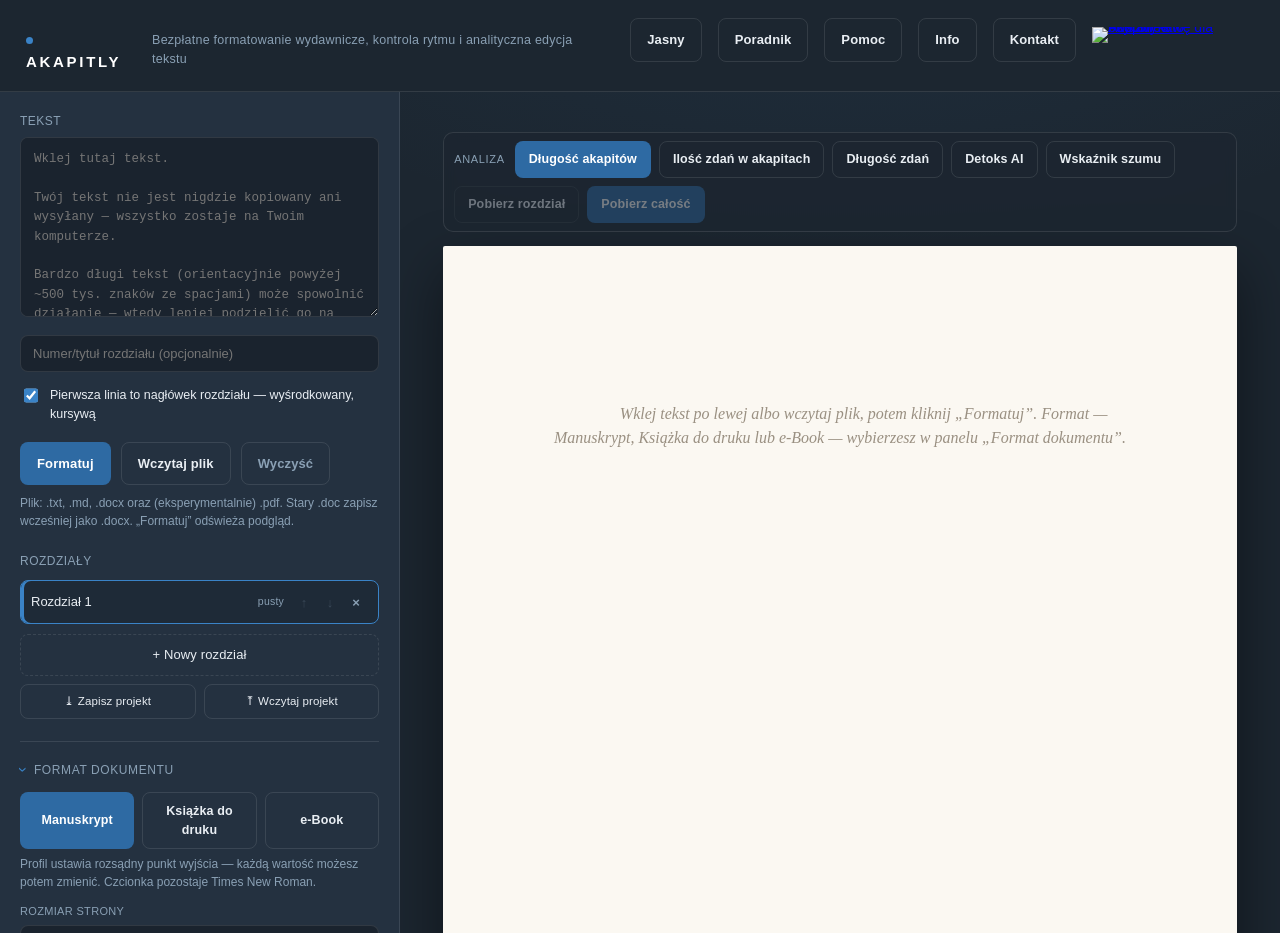
==== index.html @ 93651ae6 "Add files via upload" ====
<!DOCTYPE html>
<html lang="pl">
<head>
<meta charset="UTF-8">
<meta name="viewport" content="width=device-width, initial-scale=1.0">
<title>Akapitly — edytor manuskryptu dla pisarzy</title>
<meta name="description" content="Darmowy edytor manuskryptu dla pisarzy: polska typografia, analiza rytmu i stylu prozy, eksport do Worda i EPUB. Działa w przeglądarce — tekst zostaje na Twoim komputerze.">
<meta name="theme-color" content="#1c2630">
<link rel="icon" href="[data-uri]">
<meta property="og:type" content="website">
<meta property="og:site_name" content="Akapitly">
<meta property="og:title" content="Akapitly — edytor manuskryptu dla pisarzy">
<meta property="og:description" content="Darmowy edytor manuskryptu dla pisarzy: polska typografia, analiza rytmu i stylu, eksport do Worda i EPUB. Tekst nie opuszcza Twojego komputera.">
<meta property="og:url" content="https://akapitly.pl/">
<meta property="og:locale" content="pl_PL">
<meta name="twitter:card" content="summary">
<style>
  :root{
    --desk:#1c2630; --desk-2:#243140; --paper:#FBF8F2; --ink:#15110c;
    --chrome:#e9eef3; --muted:#8aa0b4; --prussian:#2e6aa3; --prussian-2:#3a83c7;
    --hair:rgba(255,255,255,.10); --ok:#3f9d7a; --warn:#e0a64a; --danger:#c95640;
    --violet:#9b6fb0; --violet-2:#c0a3d0;
    --surface:#1a232e; --surface-2:#1e2a37; --txt:#cbd8e4; --txt-strong:#ffffff;
    --hair-2:rgba(255,255,255,.05); --glass:rgba(28,38,48,.86);
  }
  html.light{
    --desk:#e8ecf1; --desk-2:#f6f8fb; --chrome:#1d2731; --muted:#5a6976;
    --hair:rgba(0,0,0,.12); --hair-2:rgba(0,0,0,.07);
    --surface:#ffffff; --surface-2:#eef3f8; --txt:#2b3742; --txt-strong:#0f1620;
    --glass:rgba(246,248,251,.88); --prussian-2:#2c6bad;
  }
  *{box-sizing:border-box}
  html,body{margin:0;height:100%}
  body{
    background:var(--desk);color:var(--chrome);
    font-family:"Inter","Helvetica Neue",Arial,system-ui,sans-serif;
    font-size:14px;line-height:1.5;-webkit-font-smoothing:antialiased;
  }
  header.bar{display:flex;align-items:baseline;gap:16px;padding:18px 26px;border-bottom:1px solid var(--hair)}
  .bar h1{font-size:15px;font-weight:600;letter-spacing:.18em;text-transform:uppercase;margin:0;color:var(--txt-strong)}
  .bar .tag{color:var(--muted);font-size:12.5px;letter-spacing:.02em}
  .bar .dot{width:7px;height:7px;border-radius:50%;background:var(--prussian-2);display:inline-block;margin-right:11px;vertical-align:middle}
  .bar .spacer{flex:1}
  .bar .saved{font-size:11.5px;color:var(--muted);letter-spacing:.03em}
  .bar .saved b{color:var(--ok);font-weight:600}
  .bar .coffee-link{align-self:center;display:inline-flex;line-height:0}
  .bar .coffee-link img{display:block;border:0}

  main{display:grid;grid-template-columns:400px 1fr;height:calc(100% - 59px)}
  @media (max-width:980px){main{grid-template-columns:1fr;height:auto}}

  .rail{background:var(--desk-2);border-right:1px solid var(--hair);padding:20px;overflow:auto}
  .rail .field{display:block;font-size:12px;letter-spacing:.04em;text-transform:uppercase;color:var(--muted);margin:0 0 7px}

  /* chapter list */
  .chapters{margin:22px 0 20px}
  .chapters .head{display:flex;align-items:center;justify-content:space-between;margin-bottom:10px}
  .chapters .head .field{margin:0}
  .clist{list-style:none;margin:0;padding:0;display:flex;flex-direction:column;gap:6px}
  .citem{display:flex;align-items:center;gap:8px;background:var(--surface);border:1px solid var(--hair);border-radius:8px;padding:9px 10px;cursor:pointer;transition:border-color .12s,background .12s}
  .citem:hover{border-color:var(--prussian-2)}
  .citem.active{border-color:var(--prussian-2);background:var(--surface-2);box-shadow:inset 3px 0 0 var(--prussian-2)}
  .citem .ctitle{flex:1;font-size:13px;color:var(--chrome);overflow:hidden;text-overflow:ellipsis;white-space:nowrap}
  .citem .cmeta{font-size:10.5px;color:var(--muted);letter-spacing:.02em;flex-shrink:0}
  .citem .cmove{display:flex;gap:2px;flex-shrink:0}
  .citem .iconbtn{background:transparent;border:1px solid transparent;color:var(--muted);border-radius:5px;width:24px;height:24px;padding:0;font-size:13px;line-height:1;cursor:pointer;display:flex;align-items:center;justify-content:center}
  .citem .iconbtn:hover{color:var(--txt-strong);border-color:var(--hair)}
  .citem .iconbtn.del:hover{color:var(--danger);border-color:rgba(201,86,64,.5)}
  .citem .iconbtn:disabled{opacity:.25;cursor:not-allowed}
  button.addch{width:100%;margin-top:10px;background:transparent;color:var(--chrome);border:1px dashed var(--hair);border-radius:8px;padding:10px;cursor:pointer;font:inherit;font-size:13px;transition:border-color .12s,color .12s}
  button.addch:hover{border-color:var(--prussian-2);color:var(--txt-strong)}

  textarea#src{width:100%;min-height:180px;resize:vertical;background:var(--surface);color:var(--chrome);border:1px solid var(--hair);border-radius:8px;padding:12px 13px;font-family:"SFMono-Regular",ui-monospace,Menlo,Consolas,monospace;font-size:12.5px;line-height:1.55}
  textarea#src:focus,input:focus,select:focus{outline:2px solid var(--prussian-2);outline-offset:1px;border-color:transparent}
  .row{display:flex;gap:10px;margin-top:12px}
  input[type=text],input[type=number],select{width:100%;background:var(--surface);color:var(--chrome);border:1px solid var(--hair);border-radius:8px;padding:10px 12px;font-size:13px;font-family:inherit}
  .check{display:flex;align-items:flex-start;gap:9px;margin-top:14px;cursor:pointer;user-select:none}
  .check input{margin-top:2px;width:15px;height:15px;accent-color:var(--prussian-2)}
  .check span{font-size:12.5px;color:var(--chrome)}
  .btns{display:flex;gap:10px;margin-top:18px;flex-wrap:wrap}
  button{font:inherit;font-weight:600;font-size:13px;letter-spacing:.01em;border:1px solid transparent;border-radius:8px;padding:11px 16px;cursor:pointer;transition:background .15s,border-color .15s,transform .04s}
  button:active{transform:translateY(1px)}
  button.primary{background:var(--prussian);color:#fff}
  button.primary:hover{background:var(--prussian-2)}
  button.ghost{background:transparent;color:var(--chrome);border-color:var(--hair)}
  button.ghost:hover{border-color:var(--prussian-2);color:var(--txt-strong)}
  button.danger{background:transparent;color:var(--muted);border-color:var(--hair)}
  button.danger:hover{border-color:rgba(201,86,64,.6);color:var(--danger)}
  button:disabled{opacity:.4;cursor:not-allowed}
  button:focus-visible{outline:2px solid var(--prussian-2);outline-offset:2px}
  .hint{font-size:12px;color:var(--muted);margin-top:9px;line-height:1.5}

  /* basic stats */
  .basic{margin-top:16px;background:var(--surface);border:1px solid var(--hair);border-radius:8px;padding:12px 14px}
  .basic .brow{display:flex;justify-content:space-between;font-size:12.5px;padding:3px 0;color:var(--txt)}
  .basic .brow b{color:var(--txt-strong);font-weight:600}
  .basic .btot{margin-top:7px;padding-top:7px;border-top:1px solid var(--hair-2);font-size:11.5px;color:var(--muted)}
  .basic .btot b{color:var(--prussian-2)}

  /* collapsible panels */
  details.panel{margin-top:22px;border-top:1px solid var(--hair);padding-top:16px}
  details.panel summary{cursor:pointer;font-size:12px;letter-spacing:.05em;text-transform:uppercase;color:var(--muted);list-style:none;display:flex;align-items:center;gap:8px}
  details.panel summary::-webkit-details-marker{display:none}
  details.panel summary::before{content:"›";color:var(--prussian-2);font-size:16px;transition:transform .15s;display:inline-block}
  details.panel[open] summary::before{transform:rotate(90deg)}
  .panel h4{margin:16px 0 6px;font-size:11px;letter-spacing:.08em;text-transform:uppercase;color:var(--prussian-2)}
  .panel ul{margin:0;padding:0;list-style:none}
  .panel li{position:relative;padding:3px 0 3px 20px;font-size:12.5px;color:var(--txt);line-height:1.45}
  .panel li::before{content:"";position:absolute;left:2px;top:8px;width:6px;height:6px;border-radius:50%;background:var(--ok)}

  /* format settings */
  .seg{display:flex;gap:8px;margin:10px 0 4px}
  .seg button{flex:1;padding:9px 8px;font-size:12.5px}
  .seg button.on{background:var(--prussian);color:#fff;border-color:transparent}
  .fgrid{display:grid;grid-template-columns:1fr 1fr;gap:10px 12px;margin-top:12px}
  .fgrid label{display:block;font-size:11px;color:var(--muted);margin-bottom:5px;text-transform:uppercase;letter-spacing:.03em}
  .fgrid .full{grid-column:1 / -1}

  /* stage / page */
  .stage{overflow:auto;padding:40px 24px 80px;display:flex;justify-content:center;align-items:flex-start;background:radial-gradient(1200px 600px at 50% -200px, rgba(58,131,199,.10), transparent 60%),var(--desk)}
  .pagewrap{width:var(--pg-w,210mm);max-width:100%}
  .toolbar{position:sticky;top:0;z-index:5;width:100%;display:flex;gap:8px;align-items:center;margin-bottom:14px;background:var(--glass);backdrop-filter:blur(6px);border:1px solid var(--hair);border-radius:10px;padding:8px 10px;flex-wrap:wrap}
  .toolbar .lbl{font-size:11px;letter-spacing:.06em;text-transform:uppercase;color:var(--muted);margin-right:2px}
  .toolbar button{padding:8px 13px;font-size:12.5px}
  .toolbar .spacer{flex:1}
  .filename{font-size:12px;color:var(--muted);max-width:28%;overflow:hidden;text-overflow:ellipsis;white-space:nowrap}

  .page{
    width:var(--pg-w,210mm);min-height:var(--pg-h,297mm);background:var(--paper);color:var(--ink);
    padding:var(--pg-mt,25.4mm) var(--pg-mr,25.4mm) var(--pg-mb,25.4mm) var(--pg-ml,25.4mm);
    box-shadow:0 1px 0 rgba(255,255,255,.04), 0 24px 60px rgba(0,0,0,.45);border-radius:2px;
    font-family:"Times New Roman","Tinos",Times,serif;
    font-size:var(--pg-fs,12pt);line-height:var(--pg-lh,1.5);text-align:justify;position:relative;-webkit-font-smoothing:auto;
  }
  .page:focus{outline:none}
  .page .empty{color:#9a9082;font-style:italic;text-align:center;margin-top:60px}
  .page p{margin:0;text-indent:var(--pg-indent,12.5mm);text-align:justify;hyphens:none}
  .page p.body.first{text-indent:0}
  .page p.scene{text-indent:0;text-align:center;margin:10pt 0}
  .page p.chtitle{text-indent:0;text-align:center;margin:0 0 6pt;font-variant:small-caps;letter-spacing:.04em}
  .page p.header{text-indent:0;text-align:center;font-style:italic;margin:0 0 18pt}

  .toolbar button.active{background:var(--prussian);color:#fff;border-color:transparent}
  .page.analyze p.body{position:relative}
  .page.analyze p.body[data-wc]::after{content:attr(data-wc);position:absolute;right:calc(6mm - var(--pg-mr,25.4mm));top:.1em;font-family:"Inter",sans-serif;font-size:8.5pt;font-style:normal;color:#9a8a6c;letter-spacing:.02em;white-space:nowrap}
  @media (max-width:1100px){.page.analyze p.body[data-wc]::after{right:0;top:-1.4em;background:rgba(251,248,242,.92);padding:0 4px;border-radius:3px}}

  .stats{margin-top:22px;border-top:1px solid var(--hair);padding-top:16px;display:none}
  .stats.show{display:block}
  .stats h4{margin:0 0 10px;font-size:11px;letter-spacing:.08em;text-transform:uppercase;color:var(--prussian-2)}
  .stat{display:flex;justify-content:space-between;gap:12px;font-size:12.5px;padding:5px 0;color:var(--txt);border-bottom:1px solid var(--hair-2)}
  .stat b{color:var(--txt-strong);font-weight:600}
  .stat.flag b{color:var(--warn)}
  .stat.flagv b{color:var(--violet-2)}
  .legend{margin-top:13px;font-size:11.5px;color:var(--muted);line-height:1.55}
  .legend .sw{display:inline-block;width:10px;height:10px;border-radius:2px;margin-right:6px;vertical-align:middle}
  .legend .cap{color:var(--muted);text-transform:uppercase;font-size:10px;letter-spacing:.08em;margin:9px 0 5px}
  .legend .sub{margin-top:9px;color:var(--muted)}

  .toast{position:fixed;left:50%;bottom:26px;transform:translateX(-50%) translateY(20px);background:#11161c;color:#fff;border:1px solid var(--hair);border-radius:9px;padding:11px 18px;font-size:13px;opacity:0;pointer-events:none;transition:all .25s;z-index:50;max-width:80vw;text-align:center}
  .toast.show{opacity:1;transform:translateX(-50%) translateY(0)}
  .backup{display:flex;gap:8px;margin-top:8px}
  button.mini{flex:1;padding:8px 6px;font-size:11.5px;font-weight:500}
  textarea#inContact{width:100%;resize:vertical;background:var(--surface);color:var(--chrome);border:1px solid var(--hair);border-radius:8px;padding:9px 11px;font-family:inherit;font-size:12.5px;line-height:1.5}
  .spark{margin-top:14px}
  .spark .sparkhead{font-size:10px;letter-spacing:.08em;text-transform:uppercase;color:var(--muted);margin-bottom:6px}
  #sparkbox{background:var(--surface);border:1px solid var(--hair);border-radius:6px;padding:6px 8px;min-height:34px;display:flex;align-items:center}
  #sparkbox svg{display:block}
  .sparkempty{color:var(--muted)}
  .freqsec{margin-bottom:14px}
  .freqh{font-size:11px;letter-spacing:.06em;text-transform:uppercase;color:var(--prussian-2);margin-bottom:8px}
  .chips{display:flex;flex-wrap:wrap;gap:6px}
  .chip{background:var(--surface);border:1px solid var(--hair);border-radius:14px;padding:4px 10px;font-size:12px;color:var(--txt)}
  .chip b{color:var(--warn);font-weight:600;margin-left:3px}
  .echoes,.openings{list-style:none;margin:0;padding:0}
  .echoes li,.openings li{display:flex;justify-content:space-between;gap:10px;padding:6px 8px;font-size:12.5px;color:var(--txt);border-bottom:1px solid var(--hair-2);cursor:pointer;border-radius:6px;transition:background .12s,box-shadow .12s}
  .echoes li:hover,.openings li:hover{background:var(--surface)}
  .echoes li.active,.openings li.active{background:rgba(155,111,176,.16);box-shadow:inset 3px 0 0 var(--violet)}
  .echoes li.active>span:first-child,.openings li.active>span:first-child{color:var(--txt-strong);font-weight:600}
  .echoes .dist,.openings .dist{color:var(--violet-2);font-size:11.5px;white-space:nowrap}
  .chip{cursor:pointer;transition:background .12s,border-color .12s}
  .chip:hover{border-color:var(--prussian)}
  .chip.active{background:var(--prussian);border-color:var(--prussian);color:#fff}
  .chip.active b{color:#ffd9a0}
  .sent.s-short{background:rgba(224,166,74,.28);border-radius:2px}
  .sent.s-long{background:rgba(46,106,163,.22);border-radius:2px}
  .sent.s-mid{background:rgba(0,0,0,.035)}
  .hit{background:rgba(155,111,176,.42);box-shadow:0 0 0 1px rgba(155,111,176,.45);border-radius:2px}
  .detox{border-radius:2px}
  .detox-cliche{background:rgba(214,80,64,.34)}
  .detox-neg{background:rgba(150,100,200,.30)}
  .detox-moral{background:rgba(230,180,70,.42)}
  .detox-triad{background:rgba(228,110,160,.32)}
  .szum{border-radius:2px}
  .szum-n{background:rgba(120,132,150,.40)}
  .viewbadge{display:none}
  .viewbadge.show{display:flex;align-items:center;justify-content:space-between;gap:12px;margin:0 0 12px;padding:8px 12px;background:rgba(46,106,163,.10);border:1px solid rgba(46,106,163,.32);border-radius:8px}
  .viewbadge .vtext{font-size:12.5px;color:var(--prussian)}
  .vbtn{background:var(--prussian);color:#fff;border:none;border-radius:7px;padding:6px 12px;font-size:12px;cursor:pointer;font-family:inherit;white-space:nowrap}
  .vbtn:hover{filter:brightness(1.08)}
  .modal{position:fixed;inset:0;background:rgba(8,12,17,.6);display:none;align-items:flex-start;justify-content:center;z-index:60;padding:38px 16px;overflow-y:auto}
  .modal.show{display:flex}
  .modal-card{background:var(--desk-2);color:var(--chrome);border:1px solid var(--hair);border-radius:14px;max-width:780px;width:100%;box-shadow:0 24px 60px rgba(0,0,0,.55)}
  .modal-head{display:flex;align-items:center;justify-content:space-between;gap:12px;padding:16px 22px;border-bottom:1px solid var(--hair);position:sticky;top:0;background:var(--desk-2);border-radius:14px 14px 0 0}
  .modal-head h2{margin:0;font-size:18px;font-weight:600;color:var(--txt-strong)}
  .modal-x{background:transparent;border:1px solid var(--hair);color:var(--txt);border-radius:8px;width:32px;height:32px;font-size:17px;cursor:pointer;line-height:1}
  .modal-x:hover{border-color:var(--prussian)}
  .modal-body{padding:18px 24px 26px}
  .modal-body h3{font-size:13.5px;letter-spacing:.02em;color:var(--prussian-2);margin:22px 0 6px}
  .modal-body h3:first-child{margin-top:0}
  .modal-body p{margin:0 0 9px;font-size:13.5px;line-height:1.65;color:var(--txt);text-align:justify;-webkit-hyphens:auto;hyphens:auto}
  .modal-body ol{margin:0 0 9px;padding-left:20px}
  .modal-body li{font-size:13.5px;line-height:1.6;color:var(--txt);margin-bottom:4px;text-align:justify;-webkit-hyphens:auto;hyphens:auto}
  .modal-body b{color:#eaf2fb;font-weight:600}
  html.light .modal-body b{color:var(--txt-strong)}
  .modal-body a{color:var(--prussian-2);text-decoration:none}
  .modal-body a:hover{text-decoration:underline}
  .modal-body .note{font-size:12.5px;color:var(--muted);border-left:2px solid var(--hair);padding-left:11px;margin:6px 0 9px}
  .railfoot{margin-top:24px;border-top:1px solid var(--hair);padding-top:14px;font-size:12px;color:var(--muted);line-height:1.5}
  .railfoot a{color:var(--prussian-2);text-decoration:none}
  .railfoot a:hover{text-decoration:underline}
  @media (prefers-reduced-motion:reduce){*{transition:none!important}}
</style>
<script>try{if(localStorage.getItem('akapitly_theme')==='light')document.documentElement.classList.add('light');}catch(e){}</script>
</head>
<body>
<header class="bar">
  <h1><span class="dot"></span>Akapitly</h1>
  <span class="tag">Bezpłatne formatowanie wydawnicze, kontrola rytmu i analityczna edycja tekstu</span>
  <span class="spacer"></span>
  <button class="ghost" id="themeBtn" title="Przełącz jasny / ciemny motyw">Jasny</button>
  <button class="ghost" id="poradnikBtn" title="Poradnik dla pisarzy — artykuły">Poradnik</button>
  <button class="ghost" id="helpBtn" title="Jak pracować z programem">Pomoc</button>
  <button class="ghost" id="infoBtn" title="Prywatność, zasady, reguły i Detoks AI">Info</button>
  <button class="ghost" id="contactBtn" title="Napisz do nas">Kontakt</button>
  <a class="coffee-link" id="coffeeBtn" href="https://buycoffee.to/akapitly" target="_blank" rel="noopener" title="Postaw mi kawę — wesprzyj rozwój Akapitly"><img src="https://buycoffee.to/static/img/share/share-button-white.png" width="146" height="38" alt="Postaw kawę dla Akapitly w buycoffee.to"></a>
  <span class="saved" id="savedmark"></span>
</header>

<main>
  <section class="rail">
    <label class="field" for="src">Tekst</label>
    <textarea id="src" placeholder="Wklej tutaj tekst.

Twój tekst nie jest nigdzie kopiowany ani wysyłany — wszystko zostaje na Twoim komputerze.

Bardzo długi tekst (orientacyjnie powyżej ~500 tys. znaków ze spacjami) może spowolnić działanie — wtedy lepiej podzielić go na rozdziały."></textarea>

    <div class="row"><input type="text" id="title" placeholder="Numer/tytuł rozdziału (opcjonalnie)"></div>

    <label class="check">
      <input type="checkbox" id="hasHeader" checked>
      <span>Pierwsza linia to nagłówek rozdziału — wyśrodkowany, kursywą</span>
    </label>

    <div class="btns">
      <button class="primary" id="format">Formatuj</button>
      <button class="ghost" id="loadtxt">Wczytaj plik</button>
      <button class="danger" id="clear">Wyczyść</button>
      <input type="file" id="file" accept=".txt,.md,.docx,.pdf,text/plain" hidden>
    </div>
    <p class="hint">Plik: .txt, .md, .docx oraz (eksperymentalnie) .pdf. Stary .doc zapisz wcześniej jako .docx. „Formatuj” odświeża podgląd.</p>

    <div class="chapters">
      <div class="head"><span class="field">Rozdziały</span></div>
      <ul class="clist" id="clist"></ul>
      <button class="addch" id="addch">+ Nowy rozdział</button>
      <div class="backup">
        <button class="ghost mini" id="exportProj" title="Zapisz cały projekt do pliku (kopia zapasowa)">⤓ Zapisz projekt</button>
        <button class="ghost mini" id="importProj" title="Wczytaj projekt z pliku .json">⤒ Wczytaj projekt</button>
        <input type="file" id="projfile" accept=".json,application/json" hidden>
      </div>
    </div>

    <!-- format dokumentu -->
    <details class="panel" id="fmtpanel" open>
      <summary>Format dokumentu</summary>
      <div class="seg">
        <button class="ghost on" id="pfManu">Manuskrypt</button>
        <button class="ghost" id="pfBook">Książka do druku</button>
        <button class="ghost" id="pfEbook">e-Book</button>
      </div>
      <p class="hint" style="margin-top:6px">Profil ustawia rozsądny punkt wyjścia — każdą wartość możesz potem zmienić. Czcionka pozostaje Times New Roman.</p>
      <p class="hint" id="ebookNote" style="display:none;margin-top:6px">Profil <b>e-Book</b>: <b>Pobierz EPUB</b> tworzy gotowy plik <b>.epub</b> (EPUB 3, ze spisem treści i podziałem rozdziałów), a <b>Pobierz e-book</b> — elastyczny <b>.html</b> do konwersji w Calibre. Tytuły rozdziałów trafiają do <b>&lt;h1&gt;</b>, twarde spacje wracają do zwykłych. Ustawienia geometrii strony poniżej nie mają wtedy znaczenia.</p>
      <p class="hint" id="bookNote" style="display:none;margin-top:6px">Profil <b>Książka do druku</b>: eksport DOCX z <b>marginesami lustrzanymi</b> (oprawa +0,5 cm po wewnętrznej), <b>dzieleniem wyrazów</b> (PL) i kontrolą <b>wdów/bękartów</b>. Numerów stron Akapitly nie wstawia — dodaj je w swoim edytorze (Word/Google Docs: <b>Wstaw → Numery stron</b>). Ręczna zmiana marginesów/czcionki przełącza profil na „własny" i wyłącza te reguły.</p>
      <div class="fgrid">
        <div class="full">
          <label for="selPage">Rozmiar strony</label>
          <select id="selPage">
            <option value="210x297">A4 (210 × 297 mm)</option>
            <option value="148x210">A5 (148 × 210 mm)</option>
            <option value="135x205">135 × 205 mm (powieściowy)</option>
          </select>
        </div>
        <div><label for="inFont">Wielkość czcionki (pt)</label><input type="number" id="inFont" min="8" max="18" step="0.5"></div>
        <div>
          <label for="selLine">Interlinia</label>
          <select id="selLine">
            <option value="1">1,0</option>
            <option value="1.15">1,15</option>
            <option value="1.5">1,5</option>
            <option value="2">2,0</option>
          </select>
        </div>
        <div><label for="inIndent">Wcięcie akapitu (cm)</label><input type="number" id="inIndent" min="0" max="3" step="0.05"></div>
        <div><label for="inMT">Margines górny (cm)</label><input type="number" id="inMT" min="0" max="6" step="0.1"></div>
        <div><label for="inMB">Margines dolny (cm)</label><input type="number" id="inMB" min="0" max="6" step="0.1"></div>
        <div><label for="inML">Margines lewy (cm)</label><input type="number" id="inML" min="0" max="6" step="0.1"></div>
        <div><label for="inMR">Margines prawy (cm)</label><input type="number" id="inMR" min="0" max="6" step="0.1"></div>
      </div>
    </details>

    <details class="panel" id="subpanel">
      <summary>Strona tytułowa i wysyłka</summary>
      <p class="hint" style="margin-top:6px">Dotyczy eksportu „Pobierz całość”. Strona tytułowa i żywa pagina (nazwisko / tytuł / numer strony) to standard przy składaniu manuskryptu do agenta lub wydawcy.</p>
      <div class="fgrid">
        <div class="full"><label for="inAuthor">Autor</label><input type="text" id="inAuthor" placeholder="Imię i nazwisko"></div>
        <div class="full"><label for="inMsTitle">Tytuł manuskryptu</label><input type="text" id="inMsTitle" placeholder="Tytuł całości"></div>
        <div class="full"><label for="inContact">Kontakt (opcjonalnie, każda linia osobno)</label><textarea id="inContact" style="min-height:70px" placeholder="adres e-mail&#10;telefon&#10;agent"></textarea></div>
      </div>
      <label class="check"><input type="checkbox" id="ckTitlePage"><span>Dodaj stronę tytułową na początku całości</span></label>
      <label class="check"><input type="checkbox" id="ckHeader"><span>Żywa pagina: nazwisko / tytuł w nagłówku</span></label>
      <div class="fgrid"><div class="full"><label for="selPageNum">Numery stron</label>
        <select id="selPageNum">
          <option value="from1">od 1. strony</option>
          <option value="from2">od 2. strony</option>
          <option value="none">bez numerów</option>
        </select></div></div>
    </details>

    <details class="panel" id="freqpanel">
      <summary>Powtórzenia i częstość słów</summary>
      <p class="hint" style="margin-top:6px">Analiza aktywnego rozdziału: najczęstsze słowa i echa (to samo słowo blisko siebie). Grupuje odmiany w przybliżeniu.</p>
      <button class="ghost" id="freqBtn" style="margin-top:10px;width:100%">Analizuj powtórzenia</button>
      <div id="freqbox" style="margin-top:12px"></div>
    </details>

    <details class="panel" id="statspanel">
      <summary>Statystyki</summary>
      <div class="freqh" style="margin-top:8px">Aktywny rozdział</div>
      <div class="basic" id="basic">
        <div class="brow"><span>Słowa</span><b id="b-words">0</b></div>
        <div class="brow"><span>Znaki (bez spacji)</span><b id="b-chars">0</b></div>
        <div class="brow"><span>Znaki ze spacjami</span><b id="b-charss">0</b></div>
      </div>
      <div class="freqh" style="margin-top:14px">Cały projekt</div>
      <div class="basic">
        <div class="brow"><span>Rozdziały</span><b id="sb-ch">0</b></div>
        <div class="brow"><span>Słowa łącznie</span><b id="sb-words">0</b></div>
        <div class="brow"><span>Znaki ze spacjami</span><b id="sb-charss">0</b></div>
        <div class="brow"><span>Strony znormalizowane</span><b id="sb-pages">0</b></div>
        <div class="brow"><span>Szacowany czas czytania</span><b id="sb-read">—</b></div>
      </div>
      <p class="hint" style="margin-top:10px">„Aktywny rozdział” liczony z pola „Tekst”. Strony jak strona znormalizowana (1800 znaków ze spacjami); czas czytania przy ~200 słowach na minutę.</p>
    </details>

    <div class="stats" id="stats">
      <h4>Analiza rytmu</h4>
      <div class="stat"><span>Akapity łącznie</span><b id="s-total">—</b></div>
      <div class="stat"><span>Dialog / narracja</span><b id="s-split">—</b></div>
      <div class="stat"><span>Śr. akapit narracyjny</span><b id="s-avg">—</b></div>
      <div class="stat"><span>Krótkie narracyjne (≤12 sł.)</span><b id="s-short">—</b></div>
      <div class="stat"><span>Ciągi posiekane (≥3 z rzędu)</span><b id="s-run">—</b></div>
      <div class="stat"><span>Najdłuższy akapit</span><b id="s-long">—</b></div>
      <div class="stat"><span>Narracyjne 1-zdaniowe</span><b id="s-1s">—</b></div>
      <div class="stat"><span>Narracyjne 2-zdaniowe</span><b id="s-2s">—</b></div>
      <div class="spark"><div class="sparkhead">Długość zdań (kolejno)</div><div id="sparkbox"></div></div>
      <div class="legend">
        <div class="cap">Tryb „Długość akapitów”</div>
        <div><span class="sw" style="background:var(--warn)"></span>krótki akapit narracyjny</div>
        <div><span class="sw" style="background:var(--danger)"></span>ciąg posiekany — sprawdź, czy to jedna czynność</div>
        <div><span class="sw" style="background:var(--prussian)"></span>długi akapit — można rozważyć podział</div>
        <div class="cap">Tryb „Ilość zdań w akapitach”</div>
        <div><span class="sw" style="background:var(--violet)"></span>akapit 1-zdaniowy</div>
        <div><span class="sw" style="background:var(--violet-2)"></span>akapit 2-zdaniowy</div>
        <div class="cap">Tryb „Długość zdań”</div>
        <div><span class="sw" style="background:var(--warn)"></span>krótkie zdanie (≤7 sł.)</div>
        <div><span class="sw" style="background:var(--prussian)"></span>długie zdanie (≥30 sł.)</div>
        <div class="cap">Tryb „Detoks AI”</div>
        <div><span class="sw" style="background:rgba(214,80,64,.6)"></span>klisze i buzzwordy AI</div>
        <div><span class="sw" style="background:rgba(150,100,200,.6)"></span>kontrast przez zaprzeczenie („nie…, lecz/ale/tylko”)</div>
        <div><span class="sw" style="background:rgba(230,180,70,.75)"></span>moralizatorska końcówka akapitu</div>
        <div><span class="sw" style="background:rgba(228,110,160,.6)"></span>triady i duety przymiotnikowe</div>
        <div class="cap">Tryb „Wskaźnik szumu”</div>
        <div><span class="sw" style="background:rgba(120,132,150,.75)"></span>wyrazy-wytrychy (że, który, bardzo, właśnie…) i słaby czasownik „być”</div>
        <div class="sub">Detoks AI i Wskaźnik szumu wskazują <b>kandydatów do sprawdzenia, nie błędy</b> — wykrywają wzorce mechanicznie, bez rozumienia treści, więc bywają fałszywe trafienia. Wskaźnik szumu pokazuje też <b>% słów</b> uznanych za szum. Pełny opis reguł: zakładka <b>Info</b>. „Długość zdań”, „Detoks AI”, „Wskaźnik szumu” i podświetlanie słów możesz edytować na bieżąco; „Wyłącz podświetlenie” je zdejmie.</div>
      </div>
    </div>
  </section>

  <section class="stage">
    <div class="pagewrap" id="pagewrap">
      <div class="toolbar">
        <span class="lbl">Analiza</span>
        <button class="ghost active" id="modeLen" title="Podświetla rytm wg długości akapitów">Długość akapitów</button>
        <button class="ghost" id="modeSent" title="Podświetla akapity 1- i 2-zdaniowe">Ilość zdań w akapitach</button>
        <button class="ghost" id="modeSentLen" title="Podświetla pojedyncze zdania wg długości (podgląd tylko do odczytu)">Długość zdań</button>
        <button class="ghost" id="modeDetoks" title="Wykrywa typowe ślady stylu AI — kandydaci do sprawdzenia, nie błędy">Detoks AI</button>
        <button class="ghost" id="modeSzum" title="Podświetla wyrazy-wytrychy i słaby „być”; pokazuje % szumu">Wskaźnik szumu</button>
        <span class="spacer"></span>
        <span class="filename" id="fname"></span>
        <button class="ghost" id="dl1" disabled>Pobierz rozdział</button>
        <button class="primary" id="dlall" disabled>Pobierz całość</button>
        <button class="ghost" id="dlepub" style="display:none">Pobierz EPUB</button>
      </div>
      <div class="viewbadge" id="viewbadge">
        <span class="vtext"></span>
        <button class="vbtn" id="viewClear">Wyłącz podświetlenie</button>
      </div>
      <div class="page" id="page" contenteditable="false" spellcheck="false">
        <p class="empty">Wklej tekst po lewej albo wczytaj plik, potem kliknij „Formatuj”. Format — Manuskrypt, Książka do druku lub e-Book — wybierzesz w panelu „Format dokumentu”.</p>
      </div>
    </div>
  </section>
</main>

<div class="modal" id="helpModal" role="dialog" aria-modal="true" aria-label="Pomoc">
  <div class="modal-card">
    <div class="modal-head">
      <h2>Jak pracować z Akapitly</h2>
      <button class="modal-x" id="helpClose" title="Zamknij" aria-label="Zamknij">×</button>
    </div>
    <div class="modal-body">
      <h3>W skrócie</h3>
      <ol>
        <li>Wklej tekst w pole po lewej (albo <b>Wczytaj plik</b>: .txt, .md, .docx, .pdf).</li>
        <li>Kliknij <b>Formatuj</b> — program zastosuje polskie reguły manuskryptu.</li>
        <li>Przejrzyj <b>analizę rytmu</b> i <b>powtórzenia</b> po prawej i w panelach.</li>
        <li>Uzupełnij <b>stronę tytułową i wysyłkę</b>, jeśli składasz całość.</li>
        <li>Kliknij <b>Pobierz całość</b> (lub pojedynczy rozdział).</li>
      </ol>

      <h3>Rozdziały</h3>
      <p>Lewa kolumna to lista rozdziałów. <b>+ Rozdział</b> dodaje nowy, kliknięcie przełącza między nimi. Każdy rozdział ma własny tytuł; opcja „rozpoczyna nowy nagłówek” wstawia nazwę rozdziału na początku. Tekst zapisuje się automatycznie w tej przeglądarce.</p>

      <h3>Wklejanie i import</h3>
      <p>Najprościej: wklej tekst do pola po lewej. <b>Wczytaj plik</b> obsługuje .txt, .md, .docx i .pdf — treść trafi do aktywnego rozdziału. Import .docx/.pdf korzysta z bibliotek pobieranych z sieci, więc działa tylko online.</p>

      <h3>Formatowanie i profile</h3>
      <p><b>Formatuj</b> stosuje standard polskiego manuskryptu: dialogi od półpauzy (–), poprawne cudzysłowy „ ” (z kropką i przecinkiem po cudzysłowie), korektę didaskaliów, twarde spacje po jednoliterowych spójnikach, wcięcia akapitów, pierwszy akapit bez wcięcia, odstęp scen <b>* * *</b>. Wybierz profil <b>Manuskrypt</b> (A4, do agenta/wydawcy), <b>Książka do druku</b> (A5) lub <b>e-Book</b> (elastyczny HTML); w razie potrzeby zmień czcionkę, interlinię i marginesy.</p>

      <h3>Analiza rytmu</h3>
      <p>Trzy tryby podświetlania nad tekstem:</p>
      <ol>
        <li><b>Długość akapitów</b> — wyróżnia krótkie, posiekane ciągi i bardzo długie akapity.</li>
        <li><b>Ilość zdań w akapitach</b> — pokazuje akapity 1- i 2-zdaniowe.</li>
        <li><b>Długość zdań</b> — koloruje pojedyncze zdania (krótkie / długie). W tym trybie możesz <b>edytować dalej</b> — podświetlenie odświeży się po chwili, kursor zostaje na miejscu.</li>
      </ol>
      <p>Z boku jest też wykres długości kolejnych zdań. <span class="note">To pomiar mechaniczny (długość i liczba zdań), nie ocena treści — krótki czy 1-zdaniowy akapit bywa świadomym uderzeniem.</span></p>

      <h3>Detoks AI</h3>
      <p>Obok trybów rytmu jest tryb <b>Detoks AI</b> — podświetla typowe ślady „maszynowego” stylu: nadużywane słowa i buzzwordy, opisy przez zaprzeczenie („nie…, lecz/ale/tylko”), moralizatorskie końcówki akapitów oraz symetryczne triady i duety. Włączasz go przyciskiem <b>Detoks AI</b> nad tekstem; podświetlenia odświeżają się na bieżąco, możesz przy nich pisać, a przyciskiem <b>Wyłącz podświetlenie</b> je zdejmiesz. <span class="note">To <b>kandydaci do sprawdzenia, nie błędy</b> — działa na wzorcach, bez wysyłania tekstu do żadnej AI. Pełny opis reguł i ograniczeń znajdziesz w <a href="#" id="helpToInfo">zakładce Info</a>.</span></p>
      <p>Obok jest <b>Wskaźnik szumu</b> — podświetla wyrazy-wytrychy (że, który, bardzo, właśnie) i słaby czasownik „być”, a na górze pokazuje <b>% słów</b> uznanych za szum. Też na wzorcach, też <b>kandydaci, nie błędy</b> (szczegóły w Info).</p>

      <h3>Powtórzenia i częstość słów</h3>
      <p>Panel <b>Powtórzenia i częstość słów</b> → <b>Analizuj powtórzenia</b>: pokazuje najczęstsze słowa (grupuje odmiany, np. ręka/rękę/ręką), echa — to samo słowo blisko siebie — oraz <b>początki zdań</b>, czyli słowa, od których zaczyna się wiele zdań (typowy zgrzyt: „I…”, „Potem…”, „On…”). <b>Kliknij</b> słowo lub echo, aby podświetlić wszystkie jego wystąpienia; kliknięcie początku zdania podświetla <b>tylko pierwsze słowo</b> pasujących zdań. Grupowanie odmian jest przybliżone.</p>

      <h3>Strona tytułowa, żywa pagina, numery stron</h3>
      <p>Panel <b>Strona tytułowa i wysyłka</b> (dotyczy „Pobierz całość”): wpisz autora, tytuł i kontakt. Możesz włączyć stronę tytułową, żywą paginę (nazwisko / tytuł w nagłówku) oraz wybrać <b>numery stron</b>: od 1. strony, od 2. strony lub bez. <span class="note">Numery z importu .docx pokazują się w Wordzie/LibreOffice; Google Docs może ich nie wyświetlić — wtedy dodaj je przez Wstaw → Numery stron.</span></p>

      <h3>Eksport</h3>
      <p><b>Pobierz rozdział</b> zapisuje bieżący rozdział, <b>Pobierz całość</b> — wszystkie razem, jako plik <b>.docx</b> (gdy jesteś offline, zapisze się RTF, który Word też otworzy). <span class="note">Podgląd w Akapitly to ciągły widok i celowo <b>nie dzieli tekstu na strony</b> — to normalne. Podział na strony robi dopiero docelowy program (Word, LibreOffice, Google Docs, czytnik) po eksporcie i tam dokument wygląda poprawnie.</span></p>
      <p>W profilu <b>e-Book</b> przycisk <b>Pobierz EPUB</b> zapisuje gotowy plik <b>.epub</b> (EPUB 3 z interaktywnym spisem treści, podziałem rozdziałów i spisem NCX dla starszych czytników). Przyciski <b>Pobierz rozdział / e-book</b> tworzą zamiast tego elastyczny plik <b>.html</b> gotowy do konwersji w <b>Calibre</b>: tytuły rozdziałów w &lt;h1&gt;, automatyczny spis treści z odnośnikami, podział ekranów przed każdym rozdziałem, twarde spacje zamienione z powrotem na zwykłe (żeby tekst dobrze się skalował na czytnikach). <span class="note">EPUB warto przed wysyłką sprawdzić w czytniku lub w Calibre.</span></p>
      <p>W profilu <b>Książka do druku</b> eksport DOCX dodaje reguły składu: marginesy lustrzane (oprawa +0,5 cm po wewnętrznej), dzielenie wyrazów (PL) i kontrolę wdów/bękartów. <span class="note"><b>Numeracja stron nie wchodzi w zakres</b> — dodaj numery samodzielnie w swoim edytorze (Word/Google Docs: <b>Wstaw → Numery stron</b>) albo na etapie PDF. Edytory różnie obsługują numery z importu .docx, więc pewniej zrobić to na miejscu. EPUB dla e-Booka jest już dostępny (przycisk <b>Pobierz EPUB</b> w profilu e-Book).</span></p>

      <h3>Kopia zapasowa i zapis</h3>
      <p>Twoja praca jest zapisywana <b>w tej przeglądarce</b>. Pod listą rozdziałów masz <b>Zapisz projekt</b> (cały projekt do pliku .json) i <b>Wczytaj projekt</b>. <span class="note">Wyczyszczenie danych przeglądarki albo tryb prywatny oznaczają utratę zapisu — rób kopię regularnie i trzymaj plik .json u siebie.</span></p>
    </div>
  </div>
</div>

<div class="modal" id="contactModal" role="dialog" aria-modal="true" aria-label="Kontakt">
  <div class="modal-card">
    <div class="modal-head">
      <h2>Kontakt</h2>
      <button class="modal-x" id="contactClose" title="Zamknij" aria-label="Zamknij">×</button>
    </div>
    <div class="modal-body">
      <p>Masz pytanie, pomysł na usprawnienie albo chcesz zgłosić błąd? Napisz do nas — staramy się odpowiadać w ciągu <b>24 godzin</b>.</p>
      <h3>E-mail</h3>
      <p><a href="mailto:info@akapitly.pl">info@akapitly.pl</a></p>
    </div>
  </div>
</div>

<div class="modal" id="infoModal" role="dialog" aria-modal="true" aria-label="Info">
  <div class="modal-card">
    <div class="modal-head">
      <h2>Info</h2>
      <button class="modal-x" id="infoClose" title="Zamknij" aria-label="Zamknij">×</button>
    </div>
    <div class="modal-body">
      <h3>Bezpieczeństwo i prywatność</h3>
      <p>Akapitly to jeden plik działający w Twojej przeglądarce — trochę jak kalkulator: liczy i formatuje na Twoim urządzeniu. <b>Twój tekst nigdzie nie jest wysyłany.</b> Nie ma serwera, konta ani logowania; to, co piszesz, zostaje na Twoim komputerze (zapisuje się w pamięci tej przeglądarki).</p>
      <p>Internet jest potrzebny tylko po to, by raz wczytać kilka gotowych narzędzi pomocniczych — do otwierania plików .docx i .pdf oraz do zapisu .docx i EPUB. Po pobraniu pracują one u Ciebie, lokalnie, i nie odsyłają tekstu nigdzie dalej.</p>
      <p class="note">Wyczyszczenie danych przeglądarki albo tryb prywatny kasuje zapis — dlatego regularnie rób kopię (przycisk <b>Zapisz projekt</b>) i trzymaj plik .json u siebie.</p>

      <h3>Program jest darmowy</h3>
      <p>Akapitly jest i pozostanie <b>całkowicie darmowy</b> — bez opłat i bez limitów.</p>

      <h3>Strony i numeracja</h3>
      <p>Podgląd po prawej to jeden <b>ciągły widok</b> i celowo nie dzieli tekstu na strony — to normalne, nie błąd. Podział na strony pojawia się dopiero po eksporcie, w programie docelowym (Word, LibreOffice, Google Docs lub czytnik e-booków), i tam dokument wygląda już prawidłowo.</p>
      <p>Numerów stron Akapitly nie wstawia. Najpewniej dodać je na miejscu — w swoim edytorze (<b>Wstaw → Numery stron</b>) albo przy tworzeniu PDF. Różne programy różnie radzą sobie z numerami przeniesionymi z pliku, więc zrobienie tego u siebie daje pewny efekt.</p>

      <h3>Reguły automatyczne (przycisk „Formatuj”)</h3>
      <p>Po kliknięciu <b>Formatuj</b> Akapitly porządkuje tekst według polskich zasad maszynopisu. Te same reguły działają w każdym profilu:</p>
      <ul>
        <li>dialogi i wypowiedzi od półpauzy „–” (wiodący dywiz lub pauza → półpauza);</li>
        <li>myślnik w środku zdania jako spacjowana półpauza „ – ”;</li>
        <li>korekta didaskaliów: kropka przed myślnikiem + czasownik mówienia → kropka znika, czasownik małą literą („– Idę. – Powiedział.” → „– Idę – powiedział.”); po „?”/„!” znak zostaje, czasownik małą literą;</li>
        <li>polskie cudzysłowy „ ”, a kropka i przecinek przenoszone za cudzysłów zamykający;</li>
        <li>wielokropek jako jeden znak „…”;</li>
        <li>zakresy i łączone liczby bez spacji, z półpauzą (1939–1945);</li>
        <li>usuwanie spacji przed . , ? ! : ; oraz redukcja podwójnych spacji;</li>
        <li>twarde spacje po jednoliterowych spójnikach i, a, o, u, w, z (też wielkich), by nie zostawały na końcu wiersza;</li>
        <li>pierwszy akapit bez wcięcia, odstęp scen jako * * *.</li>
      </ul>

      <h3>Czym różnią się profile</h3>
      <p>Reguły interpunkcji są wszędzie identyczne — profile różnią się <b>układem strony i eksportem</b>:</p>
      <ul>
        <li><b>Manuskrypt</b> (A4) — układ do wysyłki do agenta lub wydawcy: szersza interlinia, opcjonalna strona tytułowa i żywa pagina (nazwisko / tytuł), możliwość dołączenia numerów stron w nagłówku. Eksport do .docx, każdy rozdział od nowej strony.</li>
        <li><b>Książka do druku</b> (A5 lub format powieściowy) — układ zbliżony do gotowej książki: marginesy lustrzane z miejscem na oprawę, dzielenie wyrazów oraz kontrola wdów i bękartów. Numerów stron tu nie dodajemy (patrz wyżej). Eksport do .docx.</li>
        <li><b>e-Book</b> — zamiast sztywnej strony powstaje elastyczny tekst dla czytników: <b>Pobierz EPUB</b> tworzy gotowy plik .epub (ze spisem treści i podziałem rozdziałów), a <b>Pobierz e-book</b> — plik .html do konwersji w Calibre. W obu twarde spacje wracają do zwykłych, by tekst dobrze się skalował; ustawienia marginesów i rozmiaru strony nie mają tu znaczenia.</li>
      </ul>
      <p class="note">Po eksporcie warto sprawdzić plik w programie docelowym: .docx w Wordzie/LibreOffice, a EPUB/HTML w Calibre lub czytniku.</p>

      <h3>Co wykrywa Detoks AI</h3>
      <p>Detoks AI (tryb nad podglądem) podświetla typowe ślady „maszynowego” stylu, żeby łatwiej było je wyłapać i przepisać po swojemu. Wykrywa cztery rzeczy:</p>
      <ol>
        <li><b>Klisze i buzzwordy AI</b> <span style="background:rgba(214,80,64,.34);border-radius:2px;padding:0 4px">jasnoczerwony</span> — nadużywane słowa i ich formy, m.in.: taniec/tańczyć, symfonia, tkanka, mozaika, labirynt, kluczowy, niesamowity, niezwykły, świadectwo, przypomnienie (np. „taniec cieni”, „mozaika wspomnień”).</li>
        <li><b>Kontrast przez zaprzeczenie</b> <span style="background:rgba(150,100,200,.3);border-radius:2px;padding:0 4px">jasnofioletowy</span> — całe zdania opisujące coś przez to, czym nie jest: słowo „nie”, a w odległości 1–4 słów „lecz”, „ale” lub „tylko” (np. „To nie była nienawiść, lecz żal.”).</li>
        <li><b>Moralizatorska końcówka akapitu</b> <span style="background:rgba(230,180,70,.42);border-radius:2px;padding:0 4px">jasnożółty</span> — ostatnie zdanie akapitu zaczynające się od wymuszonego podsumowania: „W końcu…”, „Ostatecznie…”, „To przypomnienie, że…”, „Przypominało to o…”, „To nie tylko…”.</li>
        <li><b>Triady i duety</b> <span style="background:rgba(228,110,160,.32);border-radius:2px;padding:0 4px">jasnoróżowy</span> — symetryczne wyliczenia usypiające rytm: trzy człony „X, Y i Z” (np. „zmęczony, sfrustrowany i zagubiony”) oraz dwa przymiotniki złączone „i” przed rzeczownikiem (np. „głęboki i przejmujący smutek”).</li>
      </ol>
      <p>Podświetlenia odświeżają się na bieżąco podczas pisania.</p>

      <h3>Ograniczenia Detoks AI</h3>
      <p>Detoks AI celowo <b>nie korzysta z żadnego modelu AI</b>. Dzięki temu program jest darmowy, a Twój tekst nigdy nie opuszcza komputera — nic nie trafia do zewnętrznej sztucznej inteligencji. W zamian działa na <b>wzorcach</b> (dopasowaniach tekstu), a nie na rozumieniu treści. To znaczy, że:</p>
      <ul>
        <li>pokazuje <b>kandydatów do sprawdzenia, nie błędy</b> — decyzja zawsze należy do Ciebie;</li>
        <li>zdarzają się fałszywe trafienia (np. naturalne „nie wiem, ale…”, zwykłe użycie słowa „kluczowy”);</li>
        <li>reguła <b>triad i duetów</b> jest najmniej dokładna: rozpoznaje układ wyrazów, ale nie część mowy, więc czasem podświetli zwykłe wyliczenie („Jan, Piotr i Anna”) lub parę rzeczowników. Traktuj te miejsca jako sygnał „zatrzymaj się i spójrz”, nie jako wyrok.</li>
      </ul>

      <h3>Wskaźnik szumu</h3>
      <p>Osobny tryb (obok Detoks AI), który podświetla — jednym kolorem <span style="background:rgba(120,132,150,.4);border-radius:2px;padding:0 4px">szarym</span> — słowa rozrzedzające prozę i pokazuje na górze <b>% słów</b> uznanych za szum (im niżej, tym gęstszy tekst). Obejmuje dwie rzeczy:</p>
      <ol>
        <li><b>Wyrazy-wytrychy</b> — „że”, „który” (i odmiany), „bardzo”, „właśnie”, „naprawdę”, „po prostu”, „w sumie”.</li>
        <li><b>Słaby czasownik „być”</b> — formy: jest, są, był, była, było, będzie… Częste „być” zwykle da się zastąpić mocniejszym czasownikiem.</li>
      </ol>
      <p class="note">To samo zastrzeżenie co przy Detoks AI: <b>kandydaci, nie błędy</b>, bez modelu AI i bez wysyłania tekstu. „że” i „być” są bardzo częste, więc trafień bywa dużo — chodzi o zwrócenie uwagi, nie o usunięcie wszystkiego.</p>

<div class="modal" id="confirmModal" role="dialog" aria-modal="true" aria-label="Potwierdzenie">
  <div class="modal-card" style="max-width:440px">
    <div class="modal-head"><h2 id="confirmTitle">Potwierdzenie</h2></div>
    <div class="modal-body">
      <p id="confirmMsg" style="margin-bottom:20px"></p>
      <div style="display:flex;gap:10px;justify-content:flex-end">
        <button class="ghost" id="confirmCancel">Anuluj</button>
        <button class="primary" id="confirmOk">OK</button>
      </div>
    </div>
  </div>
</div>

<div class="toast" id="toast"></div>

<!-- biblioteki (ładowane w przeglądarce użytkownika) -->
<script src="https://cdnjs.cloudflare.com/ajax/libs/jszip/3.10.1/jszip.min.js"></script>
<script src="https://unpkg.com/mammoth@1.6.0/mammoth.browser.min.js"></script>
<script src="https://unpkg.com/pdfjs-dist@3.11.174/build/pdf.min.js"></script>

<script>
"use strict";
const NBSP = "\u00A0";
const STORE_KEY = "maszynopis_v3";
const AN_SHORT = 12, AN_RUN = 3, AN_LONG = 110;
const AN_S_SHORT = 7, AN_S_LONG = 30;   // progi długości ZDAŃ (słowa)

let analysisMode = "paralen";   // "paralen" | "parasent" | "sentlen" | "detoks" | "off"
let findStem = null;            // aktywny rdzeń do podświetlenia słów (lub null)
let findOpening = null;         // aktywny początek zdania do podświetlenia (lub null)
let openLabel = "";
let findLabel = "";

const PRESETS = {
  maszynopis: { pageW:210, pageH:297, margTop:2.54, margRight:2.54, margBottom:2.54, margLeft:2.54, fontPt:12, lineSpacing:1.5,  indentCm:1.25 },
  ksiazka:    { pageW:148, pageH:210, margTop:2.0,  margRight:2.0,  margBottom:2.0,  margLeft:2.0,  fontPt:11, lineSpacing:1.15, indentCm:0.5 },
  ebook:      { pageW:148, pageH:210, margTop:2.0,  margRight:2.0,  margBottom:2.0,  margLeft:2.0,  fontPt:12, lineSpacing:1.5,  indentCm:0.5 }
};
function defaultSettings(){ return Object.assign({profile:"maszynopis", author:"", manuscriptTitle:"", contact:"", titlePage:false, runningHeader:false, pageNum:"from1"}, PRESETS.maszynopis); }

let project = { chapters: [], activeId: null, settings: defaultSettings() };

function uid(){ return "c" + Date.now().toString(36) + Math.random().toString(36).slice(2,6); }
function activeChapter(){ return project.chapters.find(c=>c.id===project.activeId) || null; }

/* ===================== STAN / PROJEKT ===================== */
function loadProject(){
  try{
    const raw = localStorage.getItem(STORE_KEY);
    if(raw){ const p = JSON.parse(raw); if(p && Array.isArray(p.chapters)) project = p; }
  }catch(e){}
  if(!project.settings) project.settings = defaultSettings();
  { const sd = defaultSettings(); for(const k in sd){ if(project.settings[k] === undefined) project.settings[k] = sd[k]; } }
  if(!project.chapters.length){
    const c = { id:uid(), title:"", text:"", html:"", hasHeader:true };
    project.chapters.push(c); project.activeId = c.id;
  }
  if(!activeChapter()) project.activeId = project.chapters[0].id;
}
let saveT;
let lastSavedAt = null;
function pad2(n){ return String(n).padStart(2,"0"); }
function paintSavedMark(){
  const m = document.getElementById("savedmark"); if(!m) return;
  if(!lastSavedAt){ m.textContent = ""; return; }
  m.textContent = "ostatni zapis " + pad2(lastSavedAt.getHours()) + ":" + pad2(lastSavedAt.getMinutes());
}
function writeStore(){
  lastSavedAt = new Date(); project.savedAt = lastSavedAt.toISOString();
  localStorage.setItem(STORE_KEY, JSON.stringify(project));
  paintSavedMark();
}
function saveProject(){
  clearTimeout(saveT);
  saveT = setTimeout(()=>{ try{ writeStore(); }catch(e){} }, 350);
}
function saveNow(){
  try{
    writeStore();
    const m = document.getElementById("savedmark");
    if(m){ m.innerHTML = "Zapisano ✓ · " + m.textContent; clearTimeout(saveNow._t); saveNow._t = setTimeout(paintSavedMark, 1600); }
    toast("Zapisano projekt");
  }catch(e){ toast("Nie udało się zapisać"); }
}

/* ===================== TYPOGRAFIA ===================== */
// Czasowniki mówienia (didaskalia). Lista przybliżona — rozszerzalna.
const SPEECH_VERBS_SRC = ([
  "powiedział","powiedziała","powiedzieli","powiedziały",
  "rzekł","rzekła","rzekli","rzekły","odrzekł","odrzekła",
  "odparł","odparła","odparli","odparły",
  "odpowiedział","odpowiedziała","odpowiedzieli","odpowiedziały",
  "zapytał","zapytała","zapytali","zapytały","spytał","spytała","spytali","spytały",
  "mruknął","mruknęła","mruknęli","mruknęły","burknął","burknęła",
  "szepnął","szepnęła","szepnęli","szepnęły","wyszeptał","wyszeptała",
  "krzyknął","krzyknęła","krzyknęli","krzyknęły","wykrzyknął","wykrzyknęła","zakrzyknął","wrzasnął","wrzasnęła",
  "dodał","dodała","dodali","dodały",
  "ciągnął","ciągnęła","ciągnęli","ciągnęły","przerwał","przerwała",
  "wtrącił","wtrąciła","wtrącili","wtrąciły",
  "zaczął","zaczęła","zaczęli","zaczęły","kontynuował","kontynuowała",
  "westchnął","westchnęła","warknął","warknęła","syknął","syknęła","jęknął","jęknęła",
  "sapnął","sapnęła","prychnął","prychnęła","parsknął","parsknęła",
  "oznajmił","oznajmiła","oznajmili","oznajmiły",
  "stwierdził","stwierdziła","stwierdzili","stwierdziły",
  "zauważył","zauważyła","zauważyli","zauważyły",
  "wyjaśnił","wyjaśniła","wyjaśnili","wyjaśniły","przyznał","przyznała",
  "zawołał","zawołała","zawołali","zawołały","wołał","wołała",
  "mówił","mówiła","mówili","mówiły","mamrotał","mamrotała",
  "polecił","poleciła","rozkazał","rozkazała","poinformował","poinformowała",
  "wykrztusił","wykrztusiła","dopowiedział","dopowiedziała","podsumował","podsumowała"
].map(v=>v.charAt(0).toUpperCase()+v.slice(1)).join("|"));
const RE_DIDAS_DOT = new RegExp("\\.\\s*[-\u2013\u2014]\\s*(" + SPEECH_VERBS_SRC + ")(?![A-Za-z\u0105\u0107\u0119\u0142\u0144\u00f3\u015b\u017c\u017a\u0104\u0106\u0118\u0141\u0143\u00d3\u015a\u017b\u0179])", "g");
const RE_DIDAS_QE  = new RegExp("([?!])\\s*[-\u2013\u2014]\\s*(" + SPEECH_VERBS_SRC + ")(?![A-Za-z\u0105\u0107\u0119\u0142\u0144\u00f3\u015b\u017c\u017a\u0104\u0106\u0118\u0141\u0143\u00d3\u015a\u017b\u0179])", "g");
function lowerFirst(s){ return s.charAt(0).toLowerCase() + s.slice(1); }

function fixTypography(t){
  // 0. przytnij i zredukuj wielokrotne spacje
  t = t.replace(/\s+$/,"").replace(/^\s+/,"");
  t = t.replace(/[ \t]{2,}/g," ");
  // 1. wielokropek (… jako jeden znak)
  t = t.replace(/\.{3,}/g,"\u2026");
  // 2. cudzysłowy proste " -> drukarskie „ ”
  let op = true, out = "";
  for(const ch of t){
    if(ch === '"' || ch === "\u201E" || ch === "\u201D" || ch === "\u201C"){ out += op ? "\u201E" : "\u201D"; op = !op; }
    else out += ch;
  }
  t = out;
  // 3. kropka / przecinek PO cudzysłowie zamykającym: „To błąd.” -> „To błąd”.
  t = t.replace(/([.,])\u201D/g, "\u201D$1");
  // 4. usuń spację bezpośrednio przed . , ? ! : ;
  t = t.replace(/[ \t]+([.,?!:;])/g, "$1");
  // 5. łączone cyfry / zakresy -> półpauza bezspacjowa (1939–1945)
  t = t.replace(/(\d)[ \t]*[-\u2013\u2014][ \t]*(\d)/g, "$1\u2013$2");
  // 6. myślnik w zdaniu: spacjowany dywiz / pauza -> spacjowana półpauza ( – )
  t = t.replace(/ [-\u2013\u2014] /g, " \u2013 ");
  // 7. dialog na początku akapitu: dywiz / pauza -> półpauza + spacja
  t = t.replace(/^[-\u2013\u2014]\s*/, "\u2013 ");
  // 8. didaskalia: „. – Powiedział” -> „ – powiedział”; „? – Zapytał” -> „? – zapytał”
  t = t.replace(RE_DIDAS_DOT, (m, v) => " \u2013 " + lowerFirst(v));
  t = t.replace(RE_DIDAS_QE,  (m, p, v) => p + " \u2013 " + lowerFirst(v));
  // 9. twarde spacje po jednoliterowych i, a, o, u, w, z (też wielkie)
  t = t.replace(/(^|[\s\u2013\u2014\u201E\u201D(])([aiouwzAIOUWZ]) (?=\S)/g, "$1$2"+NBSP);
  return t;
}
function isSceneBreak(s){ return /^[\s*]*\*[\s*]*$/.test(s) && s.indexOf("*")>=0; }

/* ===================== RENDER PODGLĄDU ===================== */
function renderInto(container, text, title, hasHeader){
  container.innerHTML = "";
  const lines = (text||"").split(/\r?\n/).map(s=>s.trim()).filter(s=>s.length>0);
  let headerText = "";
  if(title){
    const p = document.createElement("p"); p.className = "chtitle"; p.textContent = title; container.appendChild(p);
  }
  let startIdx = 0;
  if(hasHeader && lines.length){
    headerText = lines[0];
    const p = document.createElement("p"); p.className = "header";
    const em = document.createElement("em"); em.textContent = fixTypography(lines[0]);
    p.appendChild(em); container.appendChild(p); startIdx = 1;
  }
  let reset = true;
  for(let i=startIdx;i<lines.length;i++){
    const s = lines[i];
    if(isSceneBreak(s)){
      const p = document.createElement("p"); p.className = "scene"; p.textContent = "* * *"; container.appendChild(p); reset = true; continue;
    }
    const p = document.createElement("p"); p.className = "body" + (reset ? " first" : ""); p.textContent = fixTypography(s); container.appendChild(p); reset = false;
  }
  return headerText;
}

function render(){
  const ch = activeChapter(); if(!ch) return;
  const page = document.getElementById("page");
  const text = document.getElementById("src").value;
  const title = document.getElementById("title").value.trim();
  const hasHeader = document.getElementById("hasHeader").checked;
  ch.text = text; ch.title = title; ch.hasHeader = hasHeader;

  if(!text.trim()){
    page.setAttribute("contenteditable","false");
    page.innerHTML = '<p class="empty">Wklej tekst po lewej albo wczytaj plik, potem kliknij „Formatuj”. Format — Manuskrypt, Książka do druku lub e-Book — wybierzesz w panelu „Format dokumentu”.</p>';
    ch.html = "";
    document.getElementById("dl1").disabled = true;
    document.getElementById("fname").textContent = "";
    document.getElementById("stats").classList.remove("show");
    refreshList(); updateBasicStats(); saveProject(); return;
  }
  const headerText = renderInto(page, text, title, hasHeader);
  page.setAttribute("contenteditable","true");
  ch.html = page.innerHTML;
  const fn = filename(title, headerText);
  ch.filename = fn;
  document.getElementById("fname").textContent = fn;
  page.dataset.filename = fn;
  document.getElementById("dl1").disabled = false;
  document.getElementById("dlall").disabled = false;
  findStem = null; updateChipActive(); applyView(); refreshList(); updateBasicStats(); saveProject();
}

function loadActiveIntoUI(){
  const ch = activeChapter(); if(!ch) return;
  findStem = null; findLabel = ""; updateChipActive();
  document.getElementById("src").value = ch.text || "";
  document.getElementById("title").value = ch.title || "";
  document.getElementById("hasHeader").checked = ch.hasHeader !== false;
  const page = document.getElementById("page");
  if(ch.html){
    page.innerHTML = ch.html; page.setAttribute("contenteditable","true");
    document.getElementById("dl1").disabled = false;
    document.getElementById("fname").textContent = ch.filename || "";
    page.dataset.filename = ch.filename || "";
    applyView();
  } else {
    page.innerHTML = '<p class="empty">Wklej tekst po lewej albo wczytaj plik, potem kliknij „Formatuj”. Format — Manuskrypt, Książka do druku lub e-Book — wybierzesz w panelu „Format dokumentu”.</p>';
    page.setAttribute("contenteditable","false");
    document.getElementById("dl1").disabled = true;
    document.getElementById("fname").textContent = "";
    document.getElementById("stats").classList.remove("show");
    const badge = document.getElementById("viewbadge"); if(badge) badge.classList.remove("show");
  }
  document.getElementById("dlall").disabled = !project.chapters.some(c=>c.html || (c.text&&c.text.trim()));
  updateBasicStats();
}

/* ===================== LISTA ROZDZIAŁÓW ===================== */
function chapterLabel(ch, idx){
  if(ch.title) return ch.title;
  if(ch.hasHeader && ch.text){
    const first = ch.text.split(/\r?\n/).map(s=>s.trim()).filter(Boolean)[0];
    if(first) return first.length > 38 ? first.slice(0,38)+"…" : first;
  }
  return "Rozdział " + (idx+1);
}
function refreshList(){
  const list = document.getElementById("clist"); list.innerHTML = "";
  project.chapters.forEach((ch, idx)=>{
    const li = document.createElement("li");
    li.className = "citem" + (ch.id===project.activeId ? " active" : ""); li.dataset.id = ch.id;
    const title = document.createElement("span"); title.className = "ctitle"; title.textContent = chapterLabel(ch, idx); li.appendChild(title);
    const meta = document.createElement("span"); meta.className = "cmeta"; meta.textContent = ch.text ? (countStats(ch.text).words + " sł.") : "pusty"; li.appendChild(meta);
    const move = document.createElement("span"); move.className = "cmove";
    const up = document.createElement("button"); up.className = "iconbtn"; up.textContent = "↑"; up.title="W górę"; up.disabled = idx===0;
    up.addEventListener("click", e=>{ e.stopPropagation(); moveChapter(idx,-1); });
    const dn = document.createElement("button"); dn.className = "iconbtn"; dn.textContent = "↓"; dn.title="W dół"; dn.disabled = idx===project.chapters.length-1;
    dn.addEventListener("click", e=>{ e.stopPropagation(); moveChapter(idx,1); });
    const del = document.createElement("button"); del.className = "iconbtn del"; del.textContent = "×"; del.title="Usuń rozdział";
    del.addEventListener("click", e=>{ e.stopPropagation(); deleteChapter(ch.id); });
    move.appendChild(up); move.appendChild(dn); move.appendChild(del); li.appendChild(move);
    li.addEventListener("click", ()=>selectChapter(ch.id));
    list.appendChild(li);
  });
}
function selectChapter(id){ if(id===project.activeId) return; project.activeId = id; loadActiveIntoUI(); refreshList(); saveProject(); }
function addChapter(){
  const c = { id:uid(), title:"", text:"", html:"", hasHeader:true };
  project.chapters.push(c); project.activeId = c.id;
  loadActiveIntoUI(); refreshList(); document.getElementById("src").focus(); saveProject();
}
function moveChapter(idx, dir){
  const j = idx + dir; if(j<0 || j>=project.chapters.length) return;
  const arr = project.chapters; [arr[idx], arr[j]] = [arr[j], arr[idx]]; refreshList(); saveProject();
}
async function deleteChapter(id){
  const idx = project.chapters.findIndex(c=>c.id===id); if(idx<0) return;
  const ch = project.chapters[idx];
  if((ch.text && ch.text.trim()) && !(await confirmModal("Usunąć ten rozdział? Tej operacji nie można cofnąć."))) return;
  project.chapters.splice(idx,1);
  if(!project.chapters.length){ const c = { id:uid(), title:"", text:"", html:"", hasHeader:true }; project.chapters.push(c); project.activeId = c.id; }
  else if(project.activeId===id){ project.activeId = project.chapters[Math.max(0, idx-1)].id; }
  loadActiveIntoUI(); refreshList(); saveProject(); toast("Rozdział usunięty");
}

/* ===================== WYDOBYCIE AKAPITÓW (DOM -> dane) ===================== */
function paraRuns(p){
  const runs = [];
  (function walk(node, ital){
    node.childNodes.forEach(ch=>{
      if(ch.nodeType === 3){ if(ch.nodeValue) runs.push({text:ch.nodeValue, italic:ital}); }
      else if(ch.nodeType === 1){
        let it = ital; const tag = ch.tagName;
        if(tag === "I" || tag === "EM") it = true;
        const fs = ch.style && ch.style.fontStyle;
        if(fs === "italic") it = true; if(fs === "normal") it = false;
        if(tag === "BR"){ runs.push({text:"\n", italic:it}); return; }
        walk(ch, it);
      }
    });
  })(p, false);
  const merged = [];
  for(const r of runs){
    if(merged.length && merged[merged.length-1].italic === r.italic) merged[merged.length-1].text += r.text;
    else merged.push({text:r.text, italic:r.italic});
  }
  return merged;
}
function extractParas(container){
  const out = [];
  container.querySelectorAll("p").forEach(p=>{
    if(p.classList.contains("empty")) return;
    let type = "body";
    if(p.classList.contains("chtitle")) type = "chtitle";
    else if(p.classList.contains("header")) type = "header";
    else if(p.classList.contains("scene")) type = "scene";
    else if(p.classList.contains("first")) type = "first";
    out.push({ type, runs: paraRuns(p) });
  });
  return out;
}
// Buduje listę akapitów dla całego maszynopisu z page-breakiem między rozdziałami.
function allChaptersParas(){
  const buf = document.createElement("div");
  const paras = [];
  let n = 0;
  project.chapters.forEach(ch=>{
    if(ch.html && ch.html.trim()) buf.innerHTML = ch.html;
    else if(ch.text && ch.text.trim()) renderInto(buf, ch.text, ch.title, ch.hasHeader);
    else return;
    const ps = extractParas(buf);
    if(ps.length && n>0) ps[0].pageBreak = true;
    paras.push.apply(paras, ps); n++;
  });
  return { paras, count:n };
}

/* ===================== EKSPORT: RTF ===================== */
function rtfEscape(s){
  let r = "";
  for(const ch of s){
    const c = ch.codePointAt(0);
    if(ch === "\\") r += "\\\\"; else if(ch === "{") r += "\\{"; else if(ch === "}") r += "\\}";
    else if(c === 0x00A0) r += "\\~"; else if(c < 128) r += ch; else r += "\\u" + c + "?";
  }
  return r;
}
function rtfBodyFromData(paras, s){
  const tw = cm => Math.round(cm*567);
  const line = Math.round(240*s.lineSpacing), fs = Math.round(s.fontPt*2), ind = tw(s.indentCm);
  let body = "";
  for(const p of paras){
    if(p.type==='tpgap'){ body += "\\pard\\sl240\\slmult1\\par\n"; continue; }
    let props = "\\pard";
    if(p.type==='tp'){ const al = p.align==='right' ? "\\qr" : p.align==='center' ? "\\qc" : "\\ql"; props += al + "\\sl240\\slmult1\\sa0\\sb0"; }
    else if(p.type==='chtitle')      props += "\\qc\\sb0\\sa240\\sl"+line+"\\slmult1";
    else if(p.type==='header')  props += "\\qc\\sb0\\sa360\\sl"+line+"\\slmult1";
    else if(p.type==='scene')   props += "\\qc\\sb240\\sa240\\sl"+line+"\\slmult1";
    else { props += "\\qj\\sl"+line+"\\slmult1\\sa0\\sb0"; props += (p.type==='first') ? "\\fi0" : ("\\fi"+ind); }
    if(p.pageBreak) props = "\\page" + props;
    props += "\\f0\\fs"+fs+(p.bold?"\\b":"")+" ";
    let txt = "";
    for(const r of p.runs){ const esc = rtfEscape(r.text).replace(/\n/g,"\\line "); txt += r.italic ? ("\\i "+esc+"\\i0 ") : esc; }
    body += props + txt + (p.bold?"\\b0":"") + "\\par\n";
  }
  return body;
}
function rtfWrap(body, s, headerOpts){
  const mmTw = mm => Math.round(mm*56.6929), tw = cm => Math.round(cm*567);
  let docflags = "", headers = "", lang = "";
  if(headerOpts && headerOpts.book){
    lang = "\\deflang1045";
    docflags += "\\margmirror\\hyphauto1\\widowctrl";
    if(headerOpts.gutterCm) docflags += "\\gutter"+tw(headerOpts.gutterCm);
  } else if(headerOpts && headerOpts.running){
    const lbl = headerOpts.label || "";
    const txt = rtfEscape(lbl + (headerOpts.showNum && lbl ? " / " : ""));
    headers += "{\\header\\pard\\qr\\f0\\fs"+Math.round(s.fontPt*2)+" "+txt+(headerOpts.showNum ? "\\chpgn" : "")+"\\par}";
    if(headerOpts.titlePgEmpty){ docflags += "\\titlepg"; headers += "{\\headerf\\pard\\par}"; }
    if(headerOpts.startZero){ docflags += "\\pgnstart0"; }
  }
  return "{\\rtf1\\ansi\\ansicpg1250\\uc1\\deff0"+lang+"{\\fonttbl{\\f0\\froman Times New Roman;}}"
    + "\\paperw"+mmTw(s.pageW)+"\\paperh"+mmTw(s.pageH)
    + "\\margl"+tw(s.margLeft)+"\\margr"+tw(s.margRight)+"\\margt"+tw(s.margTop)+"\\margb"+tw(s.margBottom)
    + docflags + "\n" + headers + body + "}";
}

/* ===================== EKSPORT: DOCX ===================== */
function xmlEsc(s){ return String(s).replace(/&/g,"&amp;").replace(/</g,"&lt;").replace(/>/g,"&gt;").replace(/"/g,"&quot;"); }
const DOCX_DECL = '<?xml version="1.0" encoding="UTF-8" standalone="yes"?>\r\n';
const CT_XML = DOCX_DECL +
  '<Types xmlns="http://schemas.openxmlformats.org/package/2006/content-types">' +
  '<Default Extension="rels" ContentType="application/vnd.openxmlformats-package.relationships+xml"/>' +
  '<Default Extension="xml" ContentType="application/xml"/>' +
  '<Override PartName="/word/document.xml" ContentType="application/vnd.openxmlformats-officedocument.wordprocessingml.document.main+xml"/>' +
  '<Override PartName="/word/styles.xml" ContentType="application/vnd.openxmlformats-officedocument.wordprocessingml.styles+xml"/>' +
  '</Types>';
const RELS_XML = DOCX_DECL +
  '<Relationships xmlns="http://schemas.openxmlformats.org/package/2006/relationships">' +
  '<Relationship Id="rId1" Type="http://schemas.openxmlformats.org/officeDocument/2006/relationships/officeDocument" Target="word/document.xml"/>' +
  '</Relationships>';
const DOC_RELS_XML = DOCX_DECL +
  '<Relationships xmlns="http://schemas.openxmlformats.org/package/2006/relationships">' +
  '<Relationship Id="rId1" Type="http://schemas.openxmlformats.org/officeDocument/2006/relationships/styles" Target="styles.xml"/>' +
  '</Relationships>';
function stylesXml(s, book){
  const half = Math.round(s.fontPt*2);
  const lang = book ? '<w:lang w:val="pl-PL"/>' : '';
  const pPrDef = book ? '<w:pPrDefault><w:pPr><w:widowControl/></w:pPr></w:pPrDefault>' : '';
  return DOCX_DECL +
    '<w:styles xmlns:w="http://schemas.openxmlformats.org/wordprocessingml/2006/main">' +
    '<w:docDefaults><w:rPrDefault><w:rPr>' +
    '<w:rFonts w:ascii="Times New Roman" w:hAnsi="Times New Roman" w:cs="Times New Roman"/>' +
    '<w:sz w:val="'+half+'"/><w:szCs w:val="'+half+'"/>'+lang +
    '</w:rPr></w:rPrDefault>'+pPrDef+'</w:docDefaults>' +
    '<w:style w:type="paragraph" w:default="1" w:styleId="Normal"><w:name w:val="Normal"/></w:style>' +
    '</w:styles>';
}
function pXml(p, m){
  if(p.type==='tpgap'){
    return '<w:p><w:pPr><w:spacing w:before="0" w:after="0" w:line="240" w:lineRule="auto"/></w:pPr></w:p>';
  }
  let jc = "both", ind = '<w:ind w:firstLine="'+m.indent+'"/>', extra = "";
  if(p.type==='tp'){ jc = p.align || 'left'; ind=""; extra='<w:spacing w:before="0" w:after="0" w:line="240" w:lineRule="auto"/>'; }
  else if(p.type==='chtitle'){ jc="center"; ind=""; extra='<w:spacing w:before="0" w:after="240" w:line="'+m.line+'" w:lineRule="auto"/>'; }
  else if(p.type==='header'){ jc="center"; ind=""; extra='<w:spacing w:before="0" w:after="360" w:line="'+m.line+'" w:lineRule="auto"/>'; }
  else if(p.type==='scene'){ jc="center"; ind=""; extra='<w:spacing w:before="240" w:after="240" w:line="'+m.line+'" w:lineRule="auto"/>'; }
  else { extra='<w:spacing w:before="0" w:after="0" w:line="'+m.line+'" w:lineRule="auto"/>'; if(p.type==='first') ind='<w:ind w:firstLine="0"/>'; }
  const before = p.pageBreak ? '<w:pageBreakBefore/>' : '';
  const pPr = '<w:pPr>'+before+extra+ind+'<w:jc w:val="'+jc+'"/></w:pPr>';
  const sc = (p.type==='chtitle') ? '<w:smallCaps/>' : '';
  const bd = p.bold ? '<w:b/><w:bCs/>' : '';
  let runs = "";
  for(const r of (p.runs||[])){
    const it = r.italic ? '<w:i/><w:iCs/>' : '';
    const rPr = '<w:rPr><w:rFonts w:ascii="Times New Roman" w:hAnsi="Times New Roman" w:cs="Times New Roman"/><w:sz w:val="'+m.half+'"/><w:szCs w:val="'+m.half+'"/>'+sc+bd+it+'</w:rPr>';
    const parts = String(r.text).split("\n");
    let t = "";
    parts.forEach((seg,idx)=>{ if(idx>0) t += '<w:br/>'; t += '<w:t xml:space="preserve">'+xmlEsc(seg)+'</w:t>'; });
    runs += '<w:r>'+rPr+t+'</w:r>';
  }
  if(!runs) runs = '<w:r><w:rPr><w:rFonts w:ascii="Times New Roman" w:hAnsi="Times New Roman"/><w:sz w:val="'+m.half+'"/></w:rPr><w:t xml:space="preserve"></w:t></w:r>';
  return '<w:p>'+pPr+runs+'</w:p>';
}
function docxXml(paras, s, headerOpts){
  const tw = cm => Math.round(cm*567), mmTw = mm => Math.round(mm*56.6929);
  const m = { half: Math.round(s.fontPt*2), line: Math.round(240*s.lineSpacing), indent: tw(s.indentCm) };
  let body = "";
  for(const p of paras) body += pXml(p, m);
  const open = DOCX_DECL + '<w:document xmlns:w="http://schemas.openxmlformats.org/wordprocessingml/2006/main" xmlns:r="http://schemas.openxmlformats.org/officeDocument/2006/relationships"><w:body>';
  if(headerOpts && headerOpts.book){
    const gutter = tw(headerOpts.gutterCm || 0);
    const sect = '<w:sectPr>' +
      '<w:pgSz w:w="'+mmTw(s.pageW)+'" w:h="'+mmTw(s.pageH)+'"/>' +
      '<w:pgMar w:top="'+tw(s.margTop)+'" w:right="'+tw(s.margRight)+'" w:bottom="'+tw(s.margBottom)+'" w:left="'+tw(s.margLeft)+'" w:header="709" w:footer="709" w:gutter="'+gutter+'"/>' +
      '</w:sectPr>';
    return open + body + sect + '</w:body></w:document>';
  }
  let refs = "";
  if(headerOpts && headerOpts.running){
    refs += '<w:headerReference w:type="default" r:id="rId2"/>';
    if(headerOpts.titlePgEmpty) refs += '<w:headerReference w:type="first" r:id="rId3"/>';
  }
  const pgNum = (headerOpts && headerOpts.startZero) ? '<w:pgNumType w:start="0"/>' : '';
  const titlePg = (headerOpts && headerOpts.titlePgEmpty) ? '<w:titlePg/>' : '';
  const sect = '<w:sectPr>' + refs +
    '<w:pgSz w:w="'+mmTw(s.pageW)+'" w:h="'+mmTw(s.pageH)+'"/>' +
    '<w:pgMar w:top="'+tw(s.margTop)+'" w:right="'+tw(s.margRight)+'" w:bottom="'+tw(s.margBottom)+'" w:left="'+tw(s.margLeft)+'" w:header="709" w:footer="709" w:gutter="0"/>' +
    pgNum + titlePg + '</w:sectPr>';
  return open + body + sect + '</w:body></w:document>';
}
function contentTypesXml(headerFiles, footerFiles, hasSettings){
  let ov = '<Override PartName="/word/document.xml" ContentType="application/vnd.openxmlformats-officedocument.wordprocessingml.document.main+xml"/>'
         + '<Override PartName="/word/styles.xml" ContentType="application/vnd.openxmlformats-officedocument.wordprocessingml.styles+xml"/>';
  if(hasSettings) ov += '<Override PartName="/word/settings.xml" ContentType="application/vnd.openxmlformats-officedocument.wordprocessingml.settings+xml"/>';
  (headerFiles||[]).forEach(h=>{ ov += '<Override PartName="/word/'+h+'" ContentType="application/vnd.openxmlformats-officedocument.wordprocessingml.header+xml"/>'; });
  (footerFiles||[]).forEach(f=>{ ov += '<Override PartName="/word/'+f+'" ContentType="application/vnd.openxmlformats-officedocument.wordprocessingml.footer+xml"/>'; });
  return DOCX_DECL + '<Types xmlns="http://schemas.openxmlformats.org/package/2006/content-types">'
    + '<Default Extension="rels" ContentType="application/vnd.openxmlformats-package.relationships+xml"/>'
    + '<Default Extension="xml" ContentType="application/xml"/>' + ov + '</Types>';
}
function docRelsXml(headerRels, footerRels, settingsRel){
  let r = '<Relationship Id="rId1" Type="http://schemas.openxmlformats.org/officeDocument/2006/relationships/styles" Target="styles.xml"/>';
  if(settingsRel) r += '<Relationship Id="rId2" Type="http://schemas.openxmlformats.org/officeDocument/2006/relationships/settings" Target="settings.xml"/>';
  (headerRels||[]).forEach(x=>{ r += '<Relationship Id="'+x.id+'" Type="http://schemas.openxmlformats.org/officeDocument/2006/relationships/header" Target="'+x.target+'"/>'; });
  (footerRels||[]).forEach(x=>{ r += '<Relationship Id="'+x.id+'" Type="http://schemas.openxmlformats.org/officeDocument/2006/relationships/footer" Target="'+x.target+'"/>'; });
  return DOCX_DECL + '<Relationships xmlns="http://schemas.openxmlformats.org/package/2006/relationships">' + r + '</Relationships>';
}
function headerRunningXml(s, label, showNum){
  const half = Math.round(s.fontPt*2);
  const rPr = '<w:rPr><w:rFonts w:ascii="Times New Roman" w:hAnsi="Times New Roman" w:cs="Times New Roman"/><w:sz w:val="'+half+'"/><w:szCs w:val="'+half+'"/></w:rPr>';
  let content = "";
  if(label){ content += '<w:r>'+rPr+'<w:t xml:space="preserve">'+xmlEsc(label + (showNum ? " / " : ""))+'</w:t></w:r>'; }
  if(showNum){
    content += '<w:r>'+rPr+'<w:fldChar w:fldCharType="begin"/></w:r>'
            + '<w:r>'+rPr+'<w:instrText xml:space="preserve"> PAGE </w:instrText></w:r>'
            + '<w:r>'+rPr+'<w:fldChar w:fldCharType="separate"/></w:r>'
            + '<w:r>'+rPr+'<w:t>1</w:t></w:r>'
            + '<w:r>'+rPr+'<w:fldChar w:fldCharType="end"/></w:r>';
  }
  if(!content) content = '<w:r>'+rPr+'<w:t xml:space="preserve"></w:t></w:r>';
  return DOCX_DECL + '<w:hdr xmlns:w="http://schemas.openxmlformats.org/wordprocessingml/2006/main" xmlns:r="http://schemas.openxmlformats.org/officeDocument/2006/relationships">'
    + '<w:p><w:pPr><w:jc w:val="right"/><w:spacing w:before="0" w:after="0" w:line="240" w:lineRule="auto"/>'+rPr+'</w:pPr>'
    + content
    + '</w:p></w:hdr>';
}
function headerEmptyXml(s){
  const half = Math.round(s.fontPt*2);
  return DOCX_DECL + '<w:hdr xmlns:w="http://schemas.openxmlformats.org/wordprocessingml/2006/main">'
    + '<w:p><w:pPr><w:rPr><w:rFonts w:ascii="Times New Roman" w:hAnsi="Times New Roman"/><w:sz w:val="'+half+'"/></w:rPr></w:pPr></w:p></w:hdr>';
}
function settingsXml(opts){
  let s = "";
  if(opts.mirror) s += '<w:mirrorMargins/>';
  if(opts.hyphenate) s += '<w:autoHyphenation/><w:consecutiveHyphenLimit w:val="3"/><w:hyphenationZone w:val="357"/>';
  if(opts.evenOdd) s += '<w:evenAndOddHeaders/>';
  return DOCX_DECL + '<w:settings xmlns:w="http://schemas.openxmlformats.org/wordprocessingml/2006/main">' + s + '</w:settings>';
}
function footerNumXml(s, align){
  const half = Math.round(s.fontPt*2);
  const rPr = '<w:rPr><w:rFonts w:ascii="Times New Roman" w:hAnsi="Times New Roman" w:cs="Times New Roman"/><w:sz w:val="'+half+'"/><w:szCs w:val="'+half+'"/></w:rPr>';
  const fld = '<w:r>'+rPr+'<w:fldChar w:fldCharType="begin"/></w:r>'
            + '<w:r>'+rPr+'<w:instrText xml:space="preserve"> PAGE </w:instrText></w:r>'
            + '<w:r>'+rPr+'<w:fldChar w:fldCharType="separate"/></w:r>'
            + '<w:r>'+rPr+'<w:t>1</w:t></w:r>'
            + '<w:r>'+rPr+'<w:fldChar w:fldCharType="end"/></w:r>';
  return DOCX_DECL + '<w:ftr xmlns:w="http://schemas.openxmlformats.org/wordprocessingml/2006/main" xmlns:r="http://schemas.openxmlformats.org/officeDocument/2006/relationships">'
    + '<w:p><w:pPr><w:jc w:val="'+align+'"/><w:spacing w:before="0" w:after="0" w:line="240" w:lineRule="auto"/>'+rPr+'</w:pPr>'
    + fld + '</w:p></w:ftr>';
}
function footerEmptyXml(s){
  const half = Math.round(s.fontPt*2);
  return DOCX_DECL + '<w:ftr xmlns:w="http://schemas.openxmlformats.org/wordprocessingml/2006/main">'
    + '<w:p><w:pPr><w:rPr><w:rFonts w:ascii="Times New Roman" w:hAnsi="Times New Roman"/><w:sz w:val="'+half+'"/></w:rPr></w:pPr></w:p></w:ftr>';
}
async function buildDocxBlob(paras, s, headerOpts){
  const zip = new JSZip();
  zip.folder("_rels").file(".rels", RELS_XML);
  const w = zip.folder("word");
  if(headerOpts && headerOpts.book){
    zip.file("[Content_Types].xml", contentTypesXml([], [], true));
    w.file("document.xml", docxXml(paras, s, headerOpts));
    w.file("styles.xml", stylesXml(s, true));
    w.file("settings.xml", settingsXml({ mirror:!!headerOpts.mirror, hyphenate:!!headerOpts.hyphenate, evenOdd:false }));
    w.folder("_rels").file("document.xml.rels", docRelsXml([], [], true));
    return await zip.generateAsync({type:"blob", mimeType:"application/vnd.openxmlformats-officedocument.wordprocessingml.document"});
  }
  const running = !!(headerOpts && headerOpts.running);
  const titlePgEmpty = !!(headerOpts && headerOpts.titlePgEmpty);
  const headerFiles = [], headerRels = [];
  if(running){ headerFiles.push("header2.xml"); headerRels.push({id:"rId2", target:"header2.xml"}); }
  if(titlePgEmpty){ headerFiles.push("header1.xml"); headerRels.push({id:"rId3", target:"header1.xml"}); }
  zip.file("[Content_Types].xml", contentTypesXml(headerFiles));
  w.file("document.xml", docxXml(paras, s, headerOpts));
  w.file("styles.xml", stylesXml(s));
  if(running) w.file("header2.xml", headerRunningXml(s, headerOpts.label || "", !!headerOpts.showNum));
  if(titlePgEmpty) w.file("header1.xml", headerEmptyXml(s));
  w.folder("_rels").file("document.xml.rels", docRelsXml(headerRels));
  return await zip.generateAsync({type:"blob", mimeType:"application/vnd.openxmlformats-officedocument.wordprocessingml.document"});
}

/* ===================== EKSPORT: E-BOOK (HTML) ===================== */
function currentProfileIsEbook(){ return project.settings.profile === "ebook"; }
function ebookRunsToHtml(runs){
  let h = "";
  for(const r of (runs||[])){
    const segs = String(r.text).replace(/\u00A0/g, " ").split("\n");
    let t = "";
    segs.forEach((seg, i)=>{ if(i>0) t += "<br/>"; t += escHtml(seg); });
    h += r.italic ? "<em>" + t + "</em>" : t;
  }
  return h;
}
function ebookPlainText(runs){
  return (runs||[]).map(r=>r.text).join("").replace(/\u00A0/g," ").replace(/\s+/g," ").trim();
}
// Zbiera dane jednego rozdziału dla e-booka: nagłówki + treść jako czysty HTML.
function chapterParts(ch, n, toc){
  const buf = document.createElement("div");
  if(ch.html && ch.html.trim()) buf.innerHTML = ch.html;
  else if(ch.text && ch.text.trim()) renderInto(buf, ch.text, ch.title, ch.hasHeader);
  else return null;
  const ps = extractParas(buf);
  if(!ps.length) return null;
  const titlePara = ps.find(p=>p.type==="chtitle") || null;
  const headerPara = ps.find(p=>p.type==="header") || null;
  const anchor = "rozdzial-" + n;
  let h1text, h2text = "";
  if(titlePara){ h1text = ebookPlainText(titlePara.runs); if(headerPara) h2text = ebookPlainText(headerPara.runs); }
  else if(headerPara){ h1text = ebookPlainText(headerPara.runs); }
  else { h1text = "Rozdział " + n; }
  if(toc) toc.push({ text:h1text, sub:h2text, anchor });
  let inner = '  <h1 id="' + anchor + '">' + escHtml(h1text) + '</h1>\n';
  if(h2text) inner += '  <h2>' + escHtml(h2text) + '</h2>\n';
  ps.forEach(p=>{
    if(p === titlePara || p === headerPara) return;
    if(p.type === "scene"){ inner += '  <p class="scene">* * *</p>\n'; return; }
    const cls = (p.type === "first") ? ' class="first"' : '';
    inner += '  <p' + cls + '>' + ebookRunsToHtml(p.runs) + '</p>\n';
  });
  return { anchor, h1:h1text, h2:h2text, inner };
}
function ebookCss(){
  return [
"  body{font-family:Georgia,\"Times New Roman\",serif;line-height:1.5;text-align:justify;-webkit-hyphens:auto;hyphens:auto;margin:5%;color:#111}",
"  h1{page-break-before:always;text-align:center;font-size:1.6em;line-height:1.25;margin:1.4em 0 .8em;font-weight:600}",
"  h2{text-align:center;font-size:1.15em;font-style:italic;font-weight:400;margin:0 0 1.4em}",
"  p{margin:0;text-indent:1.4em;text-align:justify}",
"  p.first{text-indent:0}",
"  p.scene{text-indent:0;text-align:center;margin:1.2em 0}",
"  nav.toc{page-break-after:always}",
"  nav.toc h2{font-style:normal;font-size:1.3em;margin:1em 0;text-align:left}",
"  nav.toc ol{list-style:none;padding:0;margin:0}",
"  nav.toc li{margin:.45em 0;text-indent:0;text-align:left}",
"  nav.toc li.sub{margin-left:1.3em;font-style:italic;font-size:.95em}",
"  nav.toc a{text-decoration:none;color:inherit}"
  ].join("\n");
}
function ebookDocWrap(title, author, bodyHtml){
  const meta = author ? '<meta name="author" content="' + xmlEsc(author) + '">\n' : "";
  return '<!DOCTYPE html>\n<html lang="pl">\n<head>\n<meta charset="UTF-8">\n'
    + '<meta name="viewport" content="width=device-width, initial-scale=1.0">\n'
    + '<title>' + escHtml(title) + '</title>\n' + meta
    + '<style>\n' + ebookCss() + '\n</style>\n</head>\n<body>\n'
    + bodyHtml + '</body>\n</html>\n';
}
function buildEbookHTML(){
  const s = project.settings;
  const title = (s.manuscriptTitle||"").trim() || "E-book";
  const author = (s.author||"").trim();
  const toc = [];
  let chaptersHtml = "", n = 0;
  project.chapters.forEach(ch=>{
    const part = chapterParts(ch, n+1, toc);
    if(!part) return;
    n++;
    chaptersHtml += '<section class="chapter" id="sec-' + part.anchor + '">\n' + part.inner + '</section>\n';
  });
  let tocHtml = '<nav class="toc" id="toc" role="doc-toc">\n  <h2>Spis treści</h2>\n  <ol>\n';
  toc.forEach(e=>{
    tocHtml += '    <li><a href="#' + e.anchor + '">' + escHtml(e.text) + '</a></li>\n';
    if(e.sub) tocHtml += '    <li class="sub"><a href="#' + e.anchor + '">' + escHtml(e.sub) + '</a></li>\n';
  });
  tocHtml += '  </ol>\n</nav>\n';
  return ebookDocWrap(title, author, tocHtml + chaptersHtml);
}
function downloadEbookAll(){
  const html = buildEbookHTML();
  const base = slug((project.settings.manuscriptTitle||"").trim() || "ebook") || "ebook";
  saveAnyBlob(new Blob([html], {type:"text/html;charset=utf-8"}), base + ".html");
  toast("Pobrano e-book (HTML) — gotowy do Calibre");
}
function downloadEbookOne(){
  const ch = activeChapter(); if(!ch) return;
  const part = chapterParts(ch, 1, null);
  if(!part){ toast("Brak treści do eksportu"); return; }
  const html = ebookDocWrap(part.h1 || "Rozdział", (project.settings.author||"").trim(),
    '<section class="chapter" id="sec-' + part.anchor + '">\n' + part.inner + '</section>\n');
  saveAnyBlob(new Blob([html], {type:"text/html;charset=utf-8"}), (slug(part.h1) || "rozdzial") + ".html");
  toast("Pobrano rozdział (HTML)");
}

/* ===================== EKSPORT EPUB ===================== */
const EPUB_CONTAINER = '<?xml version="1.0" encoding="UTF-8"?>\n'
  + '<container version="1.0" xmlns="urn:oasis:names:tc:opendocument:xmlns:container">\n'
  + '  <rootfiles>\n    <rootfile full-path="OEBPS/content.opf" media-type="application/oebps-package+xml"/>\n  </rootfiles>\n'
  + '</container>\n';
function uuid4(){ return "xxxxxxxx-xxxx-4xxx-yxxx-xxxxxxxxxxxx".replace(/[xy]/g, c=>{ const r = Math.random()*16|0; return (c==="x"?r:(r&0x3|0x8)).toString(16); }); }
function epubChapterXhtml(part){
  return '<?xml version="1.0" encoding="UTF-8"?>\n'
    + '<!DOCTYPE html>\n'
    + '<html xmlns="http://www.w3.org/1999/xhtml" xmlns:epub="http://www.idpf.org/2007/ops" lang="pl" xml:lang="pl">\n'
    + '<head>\n  <meta charset="utf-8"/>\n  <title>' + escHtml(part.h1 || "Rozdział") + '</title>\n  <link rel="stylesheet" type="text/css" href="style.css"/>\n</head>\n'
    + '<body>\n' + part.inner + '</body>\n</html>\n';
}
function epubNavXhtml(title, chapters){
  let items = "";
  chapters.forEach(c=>{ items += '      <li><a href="' + c.file + '#' + c.anchor + '">' + escHtml(c.h1) + '</a></li>\n'; });
  return '<?xml version="1.0" encoding="UTF-8"?>\n'
    + '<!DOCTYPE html>\n'
    + '<html xmlns="http://www.w3.org/1999/xhtml" xmlns:epub="http://www.idpf.org/2007/ops" lang="pl" xml:lang="pl">\n'
    + '<head>\n  <meta charset="utf-8"/>\n  <title>Spis treści</title>\n  <link rel="stylesheet" type="text/css" href="style.css"/>\n</head>\n'
    + '<body>\n  <nav epub:type="toc" id="toc" class="toc">\n    <h2>Spis treści</h2>\n    <ol>\n'
    + items
    + '    </ol>\n  </nav>\n</body>\n</html>\n';
}
function epubNcx(uid, title, chapters){
  let pts = "";
  chapters.forEach((c,i)=>{
    pts += '    <navPoint id="np' + (i+1) + '" playOrder="' + (i+1) + '">\n'
      + '      <navLabel><text>' + escHtml(c.h1) + '</text></navLabel>\n'
      + '      <content src="' + c.file + '#' + c.anchor + '"/>\n'
      + '    </navPoint>\n';
  });
  return '<?xml version="1.0" encoding="UTF-8"?>\n'
    + '<ncx xmlns="http://www.daisy.org/z3986/2005/ncx/" version="2005-1">\n'
    + '  <head>\n'
    + '    <meta name="dtb:uid" content="' + xmlEsc(uid) + '"/>\n'
    + '    <meta name="dtb:depth" content="1"/>\n'
    + '    <meta name="dtb:totalPageCount" content="0"/>\n'
    + '    <meta name="dtb:maxPageNumber" content="0"/>\n'
    + '  </head>\n'
    + '  <docTitle><text>' + escHtml(title) + '</text></docTitle>\n'
    + '  <navMap>\n' + pts + '  </navMap>\n'
    + '</ncx>\n';
}
function epubOpf(uid, title, author, modified, chapters){
  let manifest = '    <item id="nav" href="nav.xhtml" media-type="application/xhtml+xml" properties="nav"/>\n'
    + '    <item id="ncx" href="toc.ncx" media-type="application/x-dtbncx+xml"/>\n'
    + '    <item id="css" href="style.css" media-type="text/css"/>\n';
  let spine = '    <itemref idref="nav"/>\n';
  chapters.forEach((c,i)=>{
    const id = "chap" + (i+1);
    manifest += '    <item id="' + id + '" href="' + c.file + '" media-type="application/xhtml+xml"/>\n';
    spine += '    <itemref idref="' + id + '"/>\n';
  });
  const creator = author ? '    <dc:creator>' + escHtml(author) + '</dc:creator>\n' : "";
  return '<?xml version="1.0" encoding="UTF-8"?>\n'
    + '<package xmlns="http://www.idpf.org/2007/opf" version="3.0" unique-identifier="bookid" xml:lang="pl">\n'
    + '  <metadata xmlns:dc="http://purl.org/dc/elements/1.1/">\n'
    + '    <dc:identifier id="bookid">' + escHtml(uid) + '</dc:identifier>\n'
    + '    <dc:title>' + escHtml(title) + '</dc:title>\n'
    + '    <dc:language>pl</dc:language>\n'
    + creator
    + '    <meta property="dcterms:modified">' + modified + '</meta>\n'
    + '  </metadata>\n'
    + '  <manifest>\n' + manifest + '  </manifest>\n'
    + '  <spine toc="ncx">\n' + spine + '  </spine>\n'
    + '</package>\n';
}
async function buildEpubBlob(){
  const s = project.settings;
  const title = (s.manuscriptTitle||"").trim() || "E-book";
  const author = (s.author||"").trim();
  const chapters = [];
  let n = 0;
  project.chapters.forEach(ch=>{
    const part = chapterParts(ch, n+1, null);
    if(!part) return;
    n++;
    chapters.push({ file:"chap"+n+".xhtml", anchor:part.anchor, h1:part.h1, xhtml: epubChapterXhtml(part) });
  });
  if(!chapters.length) return null;
  const uid = "urn:uuid:" + uuid4();
  const modified = new Date().toISOString().replace(/\.\d+Z$/, "Z");
  const zip = new JSZip();
  zip.file("mimetype", "application/epub+zip", { compression:"STORE" });
  zip.folder("META-INF").file("container.xml", EPUB_CONTAINER);
  const o = zip.folder("OEBPS");
  o.file("style.css", ebookCss());
  chapters.forEach(c=> o.file(c.file, c.xhtml));
  o.file("nav.xhtml", epubNavXhtml(title, chapters));
  o.file("toc.ncx", epubNcx(uid, title, chapters));
  o.file("content.opf", epubOpf(uid, title, author, modified, chapters));
  return await zip.generateAsync({ type:"blob", mimeType:"application/epub+zip" });
}
async function downloadEpub(){
  if(!window.JSZip){ toast("EPUB wymaga połączenia z internetem (biblioteka .zip)"); return; }
  let blob;
  try{ blob = await buildEpubBlob(); }
  catch(e){ console.error(e); toast("Nie udało się utworzyć EPUB"); return; }
  if(!blob){ toast("Brak treści do eksportu"); return; }
  const base = slug((project.settings.manuscriptTitle||"").trim() || "ebook") || "ebook";
  saveAnyBlob(blob, base + ".epub");
  toast("Pobrano EPUB");
}

/* ===================== POBIERANIE ===================== */
function saveAnyBlob(blob, name){
  const url = URL.createObjectURL(blob);
  const a = document.createElement("a"); a.href = url; a.download = name;
  document.body.appendChild(a); a.click(); a.remove();
  setTimeout(()=>URL.revokeObjectURL(url), 1500);
}
async function downloadParas(paras, baseName, headerOpts){
  const s = project.settings;
  if(window.JSZip){
    try{
      const blob = await buildDocxBlob(paras, s, headerOpts);
      saveAnyBlob(blob, baseName + ".docx");
      toast("Pobrano " + baseName + ".docx");
      return;
    }catch(e){ console.error(e); toast("Błąd .docx — pobieram RTF zamiast tego"); }
  } else {
    toast("Biblioteka .docx nie wczytała się (brak sieci?) — pobieram RTF");
  }
  const rtf = rtfWrap(rtfBodyFromData(paras, s), s, headerOpts);
  saveAnyBlob(new Blob([rtf], {type:"application/rtf"}), baseName + ".rtf");
}
function currentProfileIsBook(){ return project.settings.profile === "ksiazka"; }
function bookOpts(){
  return { book:true, mirror:true, hyphenate:true, gutterCm:0.5 };
}
function downloadOne(){
  const page = document.getElementById("page");
  if(page.getAttribute("contenteditable") !== "true") return;
  const base = (page.dataset.filename || "rozdzial.rtf").replace(/\.(rtf|docx)$/i, "");
  downloadParas(extractParas(page), base, currentProfileIsBook() ? bookOpts() : null);
}
function downloadAll(){
  const s = project.settings;
  const { paras, count } = allChaptersParas();
  if(!paras.length){ toast("Brak treści do eksportu"); return; }
  let out = paras;
  if(s.titlePage){
    const totalWords = project.chapters.reduce((a,c)=>a+countStats(c.text||"").words, 0);
    const tp = buildTitlePageParas(s, totalWords);
    if(out.length) out[0] = Object.assign({}, out[0], {pageBreak:true});
    out = tp.concat(out);
  }
  if(currentProfileIsBook()){
    downloadParas(out, "ksiazka_calosc", bookOpts());
    setTimeout(()=>toast("Książka — " + count + " rozdz." + (s.titlePage ? " + strona tytułowa" : "")), 500);
    return;
  }
  const pageNum = s.pageNum || "from1";
  const hasHeader = s.runningHeader || pageNum !== "none";
  let headerOpts = null;
  if(hasHeader){
    const kw = headerKeyword(s.manuscriptTitle);
    const label = s.runningHeader ? (headerSurname(s.author) + (kw ? " / " + kw : "")).trim() : "";
    headerOpts = {
      running: true,
      titlePgEmpty: !!s.titlePage || pageNum === "from2",
      startZero: (pageNum === "from1" && !!s.titlePage),
      showNum: pageNum !== "none",
      label: label
    };
  }
  downloadParas(out, "manuskrypt_calosc", headerOpts);
  setTimeout(()=>toast("Całość — " + count + " rozdz." + (s.titlePage ? " + strona tytułowa" : "")), 500);
}

/* ===================== ANALIZA (długość / zdania) ===================== */
function wordCount(s){ return (s.match(/[^\s]+/g) || []).length; }
function sentenceCount(text){
  let t = (text||"").trim(); if(!t) return 0;
  t = t.replace(/(\d)[.,](\d)/g, "$1\uE000$2");
  t = t.replace(/\bm\.in\./gi, "m\uE000in\uE000");
  const abbr = ["np","itd","itp","tj","tzn","tzw","dr","prof","inż","mgr","ul","al","nr","r","w","pkt","rys","tab","ok","por","zob","wg","cd","pn","płk","gen","św","hr","godz","str","tel"];
  abbr.forEach(a=>{ t = t.replace(new RegExp("\\b"+a+"\\.","gi"), a+"\uE000"); });
  t = t.replace(/\b([A-ZŁŚŻŹĆŃÓĄĘ])\./g, "$1\uE000");
  const m = t.match(/[.!?…]+(?=\s|$|["”»)\u2014\u2013])/g);
  let n = m ? m.length : 0; if(n === 0) n = 1; return n;
}
function paintLength(p, key){
  const box = {short:"rgba(224,166,74,.75)", run:"rgba(201,86,64,.9)", long:"rgba(46,106,163,.8)"};
  const bg  = {short:"rgba(224,166,74,.16)", run:"rgba(201,86,64,.18)", long:"rgba(46,106,163,.12)"};
  if(!key){ p.style.boxShadow=""; p.style.background=""; return; }
  p.style.boxShadow = "inset 3px 0 0 " + box[key];
  p.style.background = "linear-gradient(90deg," + bg[key] + ",transparent 75%)";
}
function paintSent(p, key){
  const box = {s1:"rgba(155,111,176,.9)", s2:"rgba(192,163,208,.85)"};
  const bg  = {s1:"rgba(155,111,176,.18)", s2:"rgba(192,163,208,.16)"};
  if(!key){ p.style.boxShadow=""; p.style.background=""; return; }
  p.style.boxShadow = "inset 3px 0 0 " + box[key];
  p.style.background = "linear-gradient(90deg," + bg[key] + ",transparent 80%)";
}
function clearAnalysisStyles(page){
  page.classList.remove("analyze");
  page.querySelectorAll("p").forEach(p=>{ p.style.boxShadow=""; p.style.background=""; p.removeAttribute("data-wc"); });
}
/* --- wspólna analiza akapitów --- */
function getAnalysis(page){
  const ps = Array.from(page.querySelectorAll("p")).filter(p=>!p.classList.contains("empty"));
  const info = ps.map(p=>{
    const txt = p.textContent.trim();
    const isBody = p.classList.contains("body");
    const cc0 = txt.charCodeAt(0);
    const isDlg = isBody && (cc0 === 0x2013 || cc0 === 0x2014);
    return {p, wc: wordCount(txt), sc: sentenceCount(txt), isBody, isDlg, isNarr: isBody && !isDlg, run:false};
  });
  let i = 0, runCount = 0;
  while(i < info.length){
    if(info[i].isNarr && info[i].wc <= AN_SHORT){
      let j = i; while(j < info.length && info[j].isNarr && info[j].wc <= AN_SHORT) j++;
      if(j - i >= AN_RUN){ for(let k=i;k<j;k++) info[k].run = true; runCount++; }
      i = j;
    } else i++;
  }
  return { ps, info, runCount };
}
function computeStatsSpark(page){
  const { ps, info, runCount } = getAnalysis(page);
  let nNarr=0, nDlg=0, sum=0, shortN=0, longest=0, one=0, two=0;
  info.forEach(d=>{
    if(d.isDlg) nDlg++;
    if(!d.isNarr) return;
    nNarr++; sum += d.wc; if(d.wc > longest) longest = d.wc;
    if(d.wc <= AN_SHORT) shortN++;
    if(d.sc === 1) one++; else if(d.sc === 2) two++;
  });
  setStat("s-total", ps.length);
  setStat("s-split", nDlg + " / " + nNarr);
  setStat("s-avg", (nNarr ? Math.round(sum/nNarr) : 0) + " sł.");
  setStat("s-short", shortN, shortN > 0);
  setStat("s-run", runCount, runCount > 0);
  setStat("s-long", longest + " sł.");
  setStatV("s-1s", one, one > 0);
  setStatV("s-2s", two, two > 0);
  renderSparkline();
  document.getElementById("stats").classList.add("show");
}
function paintParagraphs(page){
  const { info } = getAnalysis(page);
  const paint = (analysisMode === "paralen" || analysisMode === "parasent");
  page.classList.toggle("analyze", paint);
  info.forEach(d=>{
    d.p.style.boxShadow=""; d.p.style.background=""; d.p.removeAttribute("data-wc");
    if(!d.isNarr || !paint) return;
    let lengthKey = null, sentKey = null;
    if(d.wc <= AN_SHORT) lengthKey = d.run ? "run" : "short"; else if(d.wc >= AN_LONG) lengthKey = "long";
    if(d.sc === 1) sentKey = "s1"; else if(d.sc === 2) sentKey = "s2";
    d.p.setAttribute("data-wc", d.wc + " sł · " + d.sc + " zd");
    if(analysisMode === "paralen") paintLength(d.p, lengthKey); else paintSent(d.p, sentKey);
  });
}
/* --- granice zdań (współdzielone przez wykres i podświetlanie) --- */
function protectPL(t){
  t = t.replace(/(\d)[.,](\d)/g, "$1\uE000$2").replace(/\bm\.in\./gi, "m\uE000in\uE000");
  const abbr = ["np","itd","itp","tj","tzn","tzw","dr","prof","inż","mgr","ul","al","nr","r","w","pkt","rys","tab","ok","por","zob","wg","cd","pn","płk","gen","św","hr","godz","str","tel"];
  abbr.forEach(a=>{ t = t.replace(new RegExp("\\b"+a+"\\.","gi"), a+"\uE000"); });
  t = t.replace(/\b([A-ZŁŚŻŹĆŃÓĄĘ])\./g, "$1\uE000");
  return t;
}
function sentenceBoundaries(text){
  const t = protectPL(text); const b = [];
  for(let i=0;i<t.length;i++){
    if(/[.!?…]/.test(t[i])){
      let j=i; while(j+1<t.length && /[.!?…]/.test(t[j+1])) j++;
      const nxt = t[j+1];
      if(nxt===undefined || /\s/.test(nxt) || /["”»)\u2014\u2013]/.test(nxt)) b.push(j+1);
      i = j;
    }
  }
  return b;
}
function sentClass(words){ return words <= AN_S_SHORT ? "s-short" : (words >= AN_S_LONG ? "s-long" : "s-mid"); }
/* --- podświetlanie długości zdań (widok tylko do odczytu) --- */
function wrapParaSentences(p){
  p.querySelectorAll("span.sent, span.hit").forEach(unwrapSpan); p.normalize();
  if(p.classList.contains("empty")) return;
  if(!(p.classList.contains("body") || p.classList.contains("first"))) return;
  const full = p.textContent;
  const bounds = sentenceBoundaries(full);
  if(!bounds.length) return;
  let offset = 0, bi = 0, curText = "";
  const out = document.createDocumentFragment();
  let cur = document.createElement("span");
  const flush = ()=>{ if(cur.childNodes.length){ cur.className = "sent " + sentClass((curText.match(/\S+/g)||[]).length); out.appendChild(cur); } cur = document.createElement("span"); curText = ""; };
  Array.from(p.childNodes).forEach(node=>{
    if(node.nodeType === 3){
      const text = node.nodeValue; let start = 0;
      while(bi < bounds.length && bounds[bi] <= offset + text.length){
        const cut = bounds[bi] - offset;
        const seg = text.slice(start, cut);
        if(seg){ cur.appendChild(document.createTextNode(seg)); curText += seg; }
        flush(); start = cut; bi++;
      }
      const rest = text.slice(start);
      if(rest){ cur.appendChild(document.createTextNode(rest)); curText += rest; }
      offset += text.length;
    } else {
      cur.appendChild(node.cloneNode(true)); curText += node.textContent;
      offset += node.textContent.length;
    }
  });
  if(cur.childNodes.length){ cur.className = "sent " + sentClass((curText.match(/\S+/g)||[]).length); out.appendChild(cur); }
  p.innerHTML = ""; p.appendChild(out);
}
function wrapSentences(page){ page.querySelectorAll("p").forEach(wrapParaSentences); }
/* --- podświetlanie wystąpień słowa (widok tylko do odczytu) --- */
function wrapParaFind(p, stem){
  p.querySelectorAll("span.hit").forEach(unwrapSpan); p.normalize();
  if(p.classList.contains("empty")) return 0;
  let count = 0;
  const walker = document.createTreeWalker(p, NodeFilter.SHOW_TEXT, null);
  const texts = []; let n; while(n = walker.nextNode()) texts.push(n);
  texts.forEach(tn=>{
    const s = tn.nodeValue; const re = /[a-ząćęłńóśżź]+/gi; let m, last = 0, any = false;
    const frag = document.createDocumentFragment();
    while(m = re.exec(s)){
      if(plStem(m[0].toLowerCase()) === stem){
        any = true; count++;
        if(m.index > last) frag.appendChild(document.createTextNode(s.slice(last, m.index)));
        const sp = document.createElement("span"); sp.className = "hit"; sp.textContent = m[0];
        frag.appendChild(sp); last = re.lastIndex;
      }
    }
    if(any){ if(last < s.length) frag.appendChild(document.createTextNode(s.slice(last))); tn.parentNode.replaceChild(frag, tn); }
  });
  return count;
}
function wrapFind(page, stem){
  let count = 0;
  Array.from(page.querySelectorAll("p")).forEach(p=>{ count += wrapParaFind(p, stem); });
  const first = page.querySelector("span.hit");
  if(first && first.scrollIntoView) first.scrollIntoView({block:"center", behavior:"smooth"});
  return count;
}
/* --- edycja przy włączonym podświetleniu: zachowanie kursora + odświeżanie aktywnego akapitu --- */
function activeParaFromCaret(){
  const sel = window.getSelection(); if(!sel || !sel.rangeCount) return null;
  let node = sel.getRangeAt(0).startContainer;
  let p = node.nodeType === 3 ? node.parentNode : node;
  while(p && p.tagName !== "P") p = p.parentNode;
  return p;
}
function caretOffsetIn(el){
  const sel = window.getSelection(); if(!sel || !sel.rangeCount) return null;
  const range = sel.getRangeAt(0);
  if(!el.contains(range.startContainer)) return null;
  const pre = range.cloneRange(); pre.selectNodeContents(el); pre.setEnd(range.startContainer, range.startOffset);
  return pre.toString().length;
}
function setCaretIn(el, offset){
  const sel = window.getSelection(); const range = document.createRange();
  let remaining = offset, placed = false;
  const walker = document.createTreeWalker(el, NodeFilter.SHOW_TEXT, null); let t;
  while(t = walker.nextNode()){ const len = t.nodeValue.length; if(remaining <= len){ range.setStart(t, remaining); placed = true; break; } remaining -= len; }
  if(!placed){ range.selectNodeContents(el); range.collapse(false); } else range.collapse(true);
  sel.removeAllRanges(); sel.addRange(range);
}
function repaintActiveSentences(){
  const page = document.getElementById("page");
  const p = activeParaFromCaret();
  if(!p || !page.contains(p) || !(p.classList.contains("body") || p.classList.contains("first"))){ wrapSentences(page); return; }
  const off = caretOffsetIn(p);
  wrapParaSentences(p);
  if(off != null) setCaretIn(p, off);
}
function repaintActiveFind(){
  const page = document.getElementById("page");
  const p = activeParaFromCaret();
  if(p && page.contains(p) && !p.classList.contains("empty")){
    const off = caretOffsetIn(p);
    wrapParaFind(p, findStem);
    if(off != null) setCaretIn(p, off);
  } else { wrapFind(page, findStem); }
  const c = page.querySelectorAll("span.hit").length;
  setBadge("Podświetlono „" + findLabel + "” — " + c + " wyst. · możesz edytować");
}
/* --- Powtórzone początki zdań: podświetla TYLKO pierwsze słowo pasujących zdań --- */
function openingClsArray(text, word){
  const arr = new Array(text.length).fill(null);
  const bounds = sentenceBoundaries(text); const segs = []; let start = 0;
  bounds.forEach(c=>{ segs.push([start, c]); start = c; });
  if(start < text.length) segs.push([start, text.length]);
  const reW = new RegExp(DETOX_WORD);
  segs.forEach(([s,e])=>{
    const sub = text.slice(s, e);
    const mm = sub.match(reW);
    if(!mm) return;
    if(mm[0].toLowerCase() === word){ const ws = s + mm.index; for(let i=ws;i<ws+mm[0].length;i++) arr[i] = "o"; }
  });
  return arr;
}
function paintParaOpening(p, word){
  p.querySelectorAll("span.hit").forEach(unwrapSpan); p.normalize();
  if(p.classList.contains("empty")) return;
  if(!(p.classList.contains("body") || p.classList.contains("first"))) return;
  const cls = openingClsArray(p.textContent, word);
  if(!cls.some(Boolean)) return;
  const ctx = { off:0 }, frag = document.createDocumentFragment();
  Array.from(p.childNodes).forEach(ch=> frag.appendChild(buildClsNode(ch, cls, ctx, ()=>"hit open")));
  p.innerHTML = ""; p.appendChild(frag);
}
function paintOpening(page, word){ page.querySelectorAll("p").forEach(p=>paintParaOpening(p, word)); }
function repaintActiveOpening(){
  const page = document.getElementById("page");
  const p = activeParaFromCaret();
  if(!p || !page.contains(p) || !(p.classList.contains("body") || p.classList.contains("first"))){ paintOpening(page, findOpening); }
  else { const off = caretOffsetIn(p); paintParaOpening(p, findOpening); if(off != null) setCaretIn(p, off); }
  const c = page.querySelectorAll("span.hit").length;
  setBadge("Początki zdań: „" + openLabel + "” — " + c + " · możesz edytować");
}
function pickOpening(word, label){
  if(findOpening === word){ clearHighlight(); return; }
  findStem = null; findLabel = "";
  findOpening = word; openLabel = label;
  updateChipActive(); applyView();
}
const DETOX_CLICHE = [
  /^(taniec|tańc.*)$/, /^symfoni.*$/, /^(tkanek|tkank.*)$/, /^mozaik.*$/,
  /^labiryn(t|c).*$/, /^kluczow.*$/, /^niesamowit.*$/, /^niezwyk(ł|l).*$/,
  /^świadectw.*$/, /^przypomnie.*$/
];
const DETOX_MORAL = [
  /^w\s+końcu\b/, /^ostatecznie\b/, /^to\s+przypomnieni/,
  /^przypomina(ł[oa]|ły|li)?\s+to\b/, /^to\s+nie\s+tylko\b/
];
const DETOX_CONTRA = new Set(["lecz","ale","tylko"]);
const DETOX_WORD = "[a-ząćęłńóśżźA-ZĄĆĘŁŃÓŚŻŹ]+";
function detoxAdjInfo(w){
  if(w.length < 4) return null;
  const ends = [
    ["ący","C"],["ąca","F"],["ące","N"],["ony","C"],["ona","F"],["one","N"],
    ["any","C"],["ana","F"],["ane","N"],["owy","C"],["owa","F"],["owe","N"],
    ["czy","C"],["cza","F"],["cze","N"],["szy","C"],["sza","F"],["sze","N"],
    ["sty","C"],["sta","F"],["ste","N"],["kie","N"],["gie","N"],
    ["ny","C"],["na","F"],["ne","N"],["ły","C"],["ła","F"],["łe","N"],
    ["wy","C"],["wa","F"],["we","N"],["ki","C"],["ka","F"],["gi","C"],["ga","F"],["cy","C"],["ca","F"],["ce","N"],
    ["ego","O"],["emu","O"],["ych","O"],["ymi","O"],["imi","O"],["ej","O"],["ym","O"],["im","O"]
  ];
  for(const [suf,g] of ends){ if(w.endsWith(suf)) return g; }
  return null;
}
function detoxRanges(text){
  const ranges = [];
  const reWord = new RegExp(DETOX_WORD, "g");
  const toks = []; let m;
  while(m = reWord.exec(text)) toks.push({ lw:m[0].toLowerCase(), s:m.index, e:m.index+m[0].length });
  // 1. klisze / buzzwords (po rdzeniu)
  toks.forEach(t=>{ if(DETOX_CLICHE.some(re=>re.test(t.lw))) ranges.push({s:t.s, e:t.e, cat:"cliche"}); });
  // zdania z offsetami
  const bounds = sentenceBoundaries(text);
  const segs = []; let start = 0;
  bounds.forEach(c=>{ segs.push({s:start, e:c}); start = c; });
  if(start < text.length) segs.push({s:start, e:text.length});
  // 2. kontrast przez zaprzeczenie: „nie" + (lecz|ale|tylko) w odległości 1–4 słów
  segs.forEach(seg=>{
    const st = toks.filter(t=>t.s>=seg.s && t.s<seg.e);
    for(let i=0;i<st.length;i++){
      if(st[i].lw === "nie"){
        for(let k=1;k<=4 && i+k<st.length;k++){
          if(DETOX_CONTRA.has(st[i+k].lw)){ ranges.push({s:seg.s, e:seg.e, cat:"neg"}); i = st.length; break; }
        }
      }
    }
  });
  // 3. moralizatorska końcówka akapitu (ostatnie zdanie)
  if(segs.length){
    const last = segs[segs.length-1];
    const lead = text.slice(last.s, last.e).replace(/^\s+/, "").toLowerCase();
    if(DETOX_MORAL.some(re=>re.test(lead))) ranges.push({s:last.s, e:last.e, cat:"moral"});
  }
  // 4a. triady: Słowo, Słowo i Słowo
  const reTriad = new RegExp("(" + DETOX_WORD + "),\\s+(" + DETOX_WORD + ")\\s+i\\s+(" + DETOX_WORD + ")", "g");
  while(m = reTriad.exec(text)){ ranges.push({s:m.index, e:m.index+m[0].length, cat:"triad"}); }
  // 4b. duety przymiotnikowe: Przym i Przym (przed kolejnym słowem)
  for(let j=1;j+1<toks.length;j++){
    if(toks[j].lw !== "i") continue;
    const a = toks[j-1], b = toks[j+1], c = toks[j+2];
    if(!a || !b || !c) continue;
    if(!/^\s+$/.test(text.slice(a.e, toks[j].s))) continue;
    if(!/^\s+$/.test(text.slice(toks[j].e, b.s))) continue;
    if(a.lw.length < 4 || b.lw.length < 4) continue;
    if(PL_STOP.has(a.lw) || PL_STOP.has(b.lw)) continue;
    const ga = detoxAdjInfo(a.lw), gb = detoxAdjInfo(b.lw);
    if(!ga || !gb || ga !== gb) continue;
    ranges.push({s:a.s, e:b.e, cat:"triad"});
  }
  return ranges;
}
const DETOX_PRIO = { neg:1, moral:2, triad:3, cliche:4 };
function detoxClassArray(text){
  const ranges = detoxRanges(text).sort((x,y)=>DETOX_PRIO[x.cat]-DETOX_PRIO[y.cat]);
  const arr = new Array(text.length).fill(null);
  ranges.forEach(r=>{ for(let i=r.s;i<r.e && i<arr.length;i++) arr[i] = r.cat; });
  return arr;
}
function buildClsNode(node, cls, ctx, classFor){
  if(node.nodeType === 3){
    const text = node.nodeValue, frag = document.createDocumentFragment();
    let i = 0;
    while(i < text.length){
      const c = cls[ctx.off + i]; let j = i + 1;
      while(j < text.length && cls[ctx.off + j] === c) j++;
      const seg = text.slice(i, j);
      if(c){ const sp = document.createElement("span"); sp.className = classFor(c); sp.textContent = seg; frag.appendChild(sp); }
      else frag.appendChild(document.createTextNode(seg));
      i = j;
    }
    ctx.off += text.length;
    return frag;
  }
  const clone = node.cloneNode(false);
  node.childNodes.forEach(ch=> clone.appendChild(buildClsNode(ch, cls, ctx, classFor)));
  return clone;
}
function detoxBuildNode(node, cls, ctx){ return buildClsNode(node, cls, ctx, c=>"detox detox-" + c); }
function paintParaDetox(p){
  p.querySelectorAll("span.detox").forEach(unwrapSpan); p.normalize();
  if(p.classList.contains("empty")) return;
  if(!(p.classList.contains("body") || p.classList.contains("first"))) return;
  const cls = detoxClassArray(p.textContent);
  if(!cls.some(Boolean)) return;
  const ctx = { off:0 }, frag = document.createDocumentFragment();
  Array.from(p.childNodes).forEach(ch=> frag.appendChild(detoxBuildNode(ch, cls, ctx)));
  p.innerHTML = ""; p.appendChild(frag);
}
function paintDetox(page){
  page.classList.remove("analyze");
  page.querySelectorAll("p").forEach(paintParaDetox);
}
function repaintActiveDetox(){
  const page = document.getElementById("page");
  const p = activeParaFromCaret();
  if(!p || !page.contains(p) || !(p.classList.contains("body") || p.classList.contains("first"))){ paintDetox(page); return; }
  const off = caretOffsetIn(p);
  paintParaDetox(p);
  if(off != null) setCaretIn(p, off);
}
/* --- Wskaźnik szumu: wyrazy-wytrychy, słaby „być", przysłówki na -nie --- */
const SZUM_FILLER = new Set(["że","iż","który","która","które","którego","której","któremu","którym","których","którzy","którą","bardzo","właśnie","naprawdę"]);
const SZUM_BYC = new Set(["być","jestem","jesteś","jest","jesteśmy","jesteście","są","byłem","byłam","byłeś","byłaś","był","była","było","byliśmy","byłyśmy","byliście","byłyście","byli","były","będę","będziesz","będzie","będziemy","będziecie","będą","bądź","bądźcie","byłbym","byłabym","byłby","byłaby","byłoby","bylibyśmy","byłybyśmy","byliby","byłyby"]);
const SZUM_PHRASES = [/\bpo\s+prostu\b/gi, /\bw\s+sumie\b/gi];
function szumStats(text){
  const arr = new Array(text.length).fill(null);
  const re = new RegExp(DETOX_WORD, "g"); const toks = []; let m;
  while(m = re.exec(text)) toks.push({ lw:m[0].toLowerCase(), s:m.index, e:m.index+m[0].length });
  let noise = 0;
  toks.forEach(t=>{
    if(SZUM_FILLER.has(t.lw) || SZUM_BYC.has(t.lw)){ for(let i=t.s;i<t.e;i++) arr[i] = "n"; noise++; }
  });
  SZUM_PHRASES.forEach(rx=>{ rx.lastIndex = 0; let mm; while(mm = rx.exec(text)){ for(let i=mm.index;i<mm.index+mm[0].length;i++) arr[i] = "n"; noise += mm[0].trim().split(/\s+/).length; } });
  return { arr, noise, total: toks.length };
}
function paintParaSzum(p){
  p.querySelectorAll("span.szum").forEach(unwrapSpan); p.normalize();
  if(p.classList.contains("empty")) return { noise:0, total:0 };
  if(!(p.classList.contains("body") || p.classList.contains("first"))) return { noise:0, total:0 };
  const st = szumStats(p.textContent);
  if(st.arr.some(Boolean)){
    const ctx = { off:0 }, frag = document.createDocumentFragment();
    Array.from(p.childNodes).forEach(ch=> frag.appendChild(buildClsNode(ch, st.arr, ctx, c=>"szum szum-" + c)));
    p.innerHTML = ""; p.appendChild(frag);
  }
  return { noise:st.noise, total:st.total };
}
function szumCount(page){
  let noise = 0, total = 0;
  page.querySelectorAll("p").forEach(p=>{
    if(p.classList.contains("empty") || !(p.classList.contains("body") || p.classList.contains("first"))) return;
    const st = szumStats(p.textContent); noise += st.noise; total += st.total;
  });
  return { noise, total };
}
function szumBadge(c){
  const pct = c.total ? (100 * c.noise / c.total) : 0;
  setBadge("Wskaźnik szumu — " + pct.toLocaleString("pl-PL", {maximumFractionDigits:1}) + "% słów (kandydaci, nie błędy) · możesz edytować");
}
function paintSzum(page){
  page.classList.remove("analyze");
  let noise = 0, total = 0;
  page.querySelectorAll("p").forEach(p=>{ const r = paintParaSzum(p); noise += r.noise; total += r.total; });
  return { noise, total };
}
function repaintActiveSzum(){
  const page = document.getElementById("page");
  const p = activeParaFromCaret();
  if(!p || !page.contains(p) || !(p.classList.contains("body") || p.classList.contains("first"))){ paintSzum(page); }
  else { const off = caretOffsetIn(p); paintParaSzum(p); if(off != null) setCaretIn(p, off); }
  szumBadge(szumCount(page));
}
/* --- czyszczenie i przebudowa strony --- */
function unwrapSpan(s){ const par = s.parentNode; while(s.firstChild) par.insertBefore(s.firstChild, s); par.removeChild(s); }
function stripPageDecor(page){
  page.querySelectorAll("span.sent, span.hit, span.detox, span.szum").forEach(unwrapSpan);
  page.querySelectorAll("p").forEach(p=>{ p.style.boxShadow=""; p.style.background=""; p.removeAttribute("data-wc"); });
}
function cleanCloneHTML(){
  const page = document.getElementById("page");
  const c = page.cloneNode(true);
  c.querySelectorAll("span.sent, span.hit, span.detox, span.szum").forEach(unwrapSpan);
  c.querySelectorAll("p").forEach(p=>{ p.removeAttribute("style"); p.removeAttribute("data-wc"); });
  return c.innerHTML;
}
function rebuildPageFromHTML(){
  const page = document.getElementById("page"), ch = activeChapter();
  if(ch && ch.html) page.innerHTML = ch.html;
  stripPageDecor(page);
}
/* --- orkiestracja widoku --- */
function applyView(){
  const page = document.getElementById("page"), ch = activeChapter();
  const badge = document.getElementById("viewbadge");
  if(!(ch && ch.html)){ document.getElementById("stats").classList.remove("show"); if(badge) badge.classList.remove("show"); return; }
  if(findStem || findOpening || analysisMode === "sentlen" || analysisMode === "detoks" || analysisMode === "szum"){
    if(ch) ch.html = cleanCloneHTML();
    rebuildPageFromHTML();
    page.setAttribute("contenteditable","true");
    if(findStem){ const c = wrapFind(page, findStem); setBadge("Podświetlono „" + findLabel + "” — " + c + " wyst. · możesz edytować"); }
    else if(findOpening){ paintOpening(page, findOpening); const c = page.querySelectorAll("span.hit").length; setBadge("Początki zdań: „" + openLabel + "” — " + c + " · możesz edytować"); }
    else if(analysisMode === "sentlen"){ wrapSentences(page); setBadge("Podświetlanie długości zdań · możesz edytować"); }
    else if(analysisMode === "detoks"){ paintDetox(page); setBadge("Detoks AI — kandydaci do sprawdzenia (nie błędy) · możesz edytować"); }
    else { szumBadge(paintSzum(page)); }
    if(badge) badge.classList.add("show");
  } else {
    if(page.querySelector("span.sent, span.hit, span.detox, span.szum")) rebuildPageFromHTML(); else stripPageDecor(page);
    page.setAttribute("contenteditable","true");
    if(badge) badge.classList.remove("show");
    paintParagraphs(page);
  }
  computeStatsSpark(page);
}
function setBadge(txt){ const b = document.getElementById("viewbadge"); if(b){ const t = b.querySelector(".vtext"); if(t) t.textContent = txt; } }
function clearHighlight(){
  findStem = null; findLabel = "";
  findOpening = null; openLabel = "";
  if(analysisMode === "sentlen" || analysisMode === "detoks" || analysisMode === "szum") analysisMode = "off";
  updateModeButtons(); updateChipActive(); applyView();
}
function updateModeButtons(){
  document.getElementById("modeLen").classList.toggle("active", analysisMode === "paralen");
  document.getElementById("modeSent").classList.toggle("active", analysisMode === "parasent");
  document.getElementById("modeSentLen").classList.toggle("active", analysisMode === "sentlen");
  const md = document.getElementById("modeDetoks"); if(md) md.classList.toggle("active", analysisMode === "detoks");
  const ms = document.getElementById("modeSzum"); if(ms) ms.classList.toggle("active", analysisMode === "szum");
}
function updateChipActive(){
  document.querySelectorAll("#freqbox .chip").forEach(c=>{ c.classList.toggle("active", !!findStem && c.dataset.stem === findStem); });
  document.querySelectorAll("#freqbox .echoes li").forEach(li=>{ li.classList.toggle("active", !!findStem && li.dataset.stem === findStem); });
  document.querySelectorAll("#freqbox .openings li").forEach(li=>{ li.classList.toggle("active", !!findOpening && li.dataset.open === findOpening); });
}
function pickWord(stem, label){
  if(findStem === stem){ clearHighlight(); return; }
  findStem = stem; findLabel = label;
  findOpening = null; openLabel = "";
  updateChipActive(); applyView();
}
function setStat(id, val, flag){ const e = document.getElementById(id); e.textContent = val; e.parentElement.classList.toggle("flag", !!flag); }
function setStatV(id, val, flag){ const e = document.getElementById(id); e.textContent = val; e.parentElement.classList.toggle("flagv", !!flag); }
function setMode(m){
  findStem = null; findLabel = "";
  findOpening = null; openLabel = "";
  analysisMode = (analysisMode === m) ? "off" : m;
  updateModeButtons(); updateChipActive(); applyView();
}

/* ===================== STATYSTYKI PODSTAWOWE ===================== */
function countStats(text){
  const t = text || "";
  const words = (t.match(/\S+/g) || []).length;
  const stripNL = t.replace(/\r?\n/g, "");
  const charsWith = [...stripNL].length;
  const charsNo = [...t.replace(/\s/g, "")].length;
  return { words, charsWith, charsNo };
}
function bookStats(){
  let words=0, charsWith=0, charsNo=0;
  project.chapters.forEach(c=>{ const s=countStats(c.text||""); words+=s.words; charsWith+=s.charsWith; charsNo+=s.charsNo; });
  return { chapters: project.chapters.length, words, charsWith, charsNo };
}
function fmtReadingTime(min){
  if(min < 1) return "mniej niż 1 min";
  if(min < 60) return min + " min";
  const h = Math.floor(min/60), m = min % 60;
  return h + " h" + (m ? " " + m + " min" : "");
}
function updateBookStats(b){
  b = b || bookStats();
  const sp = document.getElementById("statspanel"); if(!sp) return;
  document.getElementById("sb-ch").textContent = b.chapters.toLocaleString("pl-PL");
  document.getElementById("sb-words").textContent = b.words.toLocaleString("pl-PL");
  document.getElementById("sb-charss").textContent = b.charsWith.toLocaleString("pl-PL");
  document.getElementById("sb-pages").textContent = (b.charsWith/1800).toLocaleString("pl-PL", {maximumFractionDigits:1});
  document.getElementById("sb-read").textContent = fmtReadingTime(Math.round(b.words/200));
}
function updateBasicStats(){
  const cur = document.getElementById("src").value;
  const s = countStats(cur);
  document.getElementById("b-words").textContent = s.words.toLocaleString("pl-PL");
  document.getElementById("b-chars").textContent = s.charsNo.toLocaleString("pl-PL");
  document.getElementById("b-charss").textContent = s.charsWith.toLocaleString("pl-PL");
  const b = bookStats();
  updateBookStats(b);
}

/* ===================== USTAWIENIA FORMATU ===================== */
function applyPreview(){
  const s = project.settings, w = document.getElementById("pagewrap").style;
  w.setProperty("--pg-w", s.pageW + "mm");
  w.setProperty("--pg-h", s.pageH + "mm");
  w.setProperty("--pg-mt", (s.margTop*10) + "mm");
  w.setProperty("--pg-mr", (s.margRight*10) + "mm");
  w.setProperty("--pg-mb", (s.margBottom*10) + "mm");
  w.setProperty("--pg-ml", (s.margLeft*10) + "mm");
  w.setProperty("--pg-fs", s.fontPt + "pt");
  w.setProperty("--pg-lh", s.lineSpacing);
  w.setProperty("--pg-indent", (s.indentCm*10) + "mm");
}
function fillSettingsInputs(){
  const s = project.settings;
  document.getElementById("selPage").value = s.pageW + "x" + s.pageH;
  document.getElementById("inFont").value = s.fontPt;
  document.getElementById("selLine").value = String(s.lineSpacing);
  document.getElementById("inIndent").value = s.indentCm;
  document.getElementById("inMT").value = s.margTop;
  document.getElementById("inMB").value = s.margBottom;
  document.getElementById("inML").value = s.margLeft;
  document.getElementById("inMR").value = s.margRight;
  document.getElementById("pfManu").classList.toggle("on", s.profile === "maszynopis");
  document.getElementById("pfBook").classList.toggle("on", s.profile === "ksiazka");
  { const eb = document.getElementById("pfEbook"); if(eb) eb.classList.toggle("on", s.profile === "ebook"); }
  updateExportButtons();
  if(document.getElementById("inAuthor")){
    document.getElementById("inAuthor").value = s.author || "";
    document.getElementById("inMsTitle").value = s.manuscriptTitle || "";
    document.getElementById("inContact").value = s.contact || "";
    document.getElementById("ckTitlePage").checked = !!s.titlePage;
    document.getElementById("ckHeader").checked = !!s.runningHeader;
    document.getElementById("selPageNum").value = s.pageNum || "from1";
  }
}
function readSettingsInputs(){
  const s = project.settings;
  const pg = document.getElementById("selPage").value.split("x");
  s.pageW = parseFloat(pg[0]); s.pageH = parseFloat(pg[1]);
  s.fontPt = clampNum(document.getElementById("inFont").value, 8, 18, 12);
  s.lineSpacing = parseFloat(document.getElementById("selLine").value) || 1.5;
  s.indentCm = clampNum(document.getElementById("inIndent").value, 0, 3, 0);
  s.margTop = clampNum(document.getElementById("inMT").value, 0, 6, 2.54);
  s.margBottom = clampNum(document.getElementById("inMB").value, 0, 6, 2.54);
  s.margLeft = clampNum(document.getElementById("inML").value, 0, 6, 2.54);
  s.margRight = clampNum(document.getElementById("inMR").value, 0, 6, 2.54);
  s.profile = "custom";
  document.getElementById("pfManu").classList.remove("on");
  document.getElementById("pfBook").classList.remove("on");
  { const eb = document.getElementById("pfEbook"); if(eb) eb.classList.remove("on"); }
  updateExportButtons();
  applyPreview(); saveProject();
}
function updateExportButtons(){
  const eb = currentProfileIsEbook();
  const b1 = document.getElementById("dl1"), ball = document.getElementById("dlall");
  if(b1) b1.textContent = eb ? "Pobierz rozdział (HTML)" : "Pobierz rozdział";
  if(ball) ball.textContent = eb ? "Pobierz e-book (HTML)" : "Pobierz całość";
  const bepub = document.getElementById("dlepub"); if(bepub) bepub.style.display = eb ? "" : "none";
  const note = document.getElementById("ebookNote"); if(note) note.style.display = eb ? "block" : "none";
  const bnote = document.getElementById("bookNote"); if(bnote) bnote.style.display = currentProfileIsBook() ? "block" : "none";
}
function clampNum(v, min, max, def){ let n = parseFloat(v); if(isNaN(n)) n = def; return Math.min(max, Math.max(min, n)); }
function changePageSize(){
  const s = project.settings;
  const pg = document.getElementById("selPage").value.split("x");
  s.pageW = parseFloat(pg[0]); s.pageH = parseFloat(pg[1]);
  applyPreview(); saveProject();
}
function applyProfile(name){
  const s = project.settings;
  const keep = { author:s.author, manuscriptTitle:s.manuscriptTitle, contact:s.contact, titlePage:s.titlePage, runningHeader:s.runningHeader, pageNum:s.pageNum };
  project.settings = Object.assign({profile:name}, PRESETS[name], keep);
  fillSettingsInputs(); applyPreview(); saveProject();
}

/* ===================== POMOCNICZE ===================== */
function filename(title, header){
  const base = (title ? slug(title) + "_" : "") + slug(header || "rozdzial");
  return (base || "manuskrypt") + ".docx";
}
function slug(s){
  const map={"ą":"a","ć":"c","ę":"e","ł":"l","ń":"n","ó":"o","ś":"s","ż":"z","ź":"z","Ą":"A","Ć":"C","Ę":"E","Ł":"L","Ń":"N","Ó":"O","Ś":"S","Ż":"Z","Ź":"Z"};
  s = (s||"").replace(/[ąćęłńóśżźĄĆĘŁŃÓŚŻŹ]/g, m=>map[m]);
  s = s.normalize("NFKD").replace(/[\u0300-\u036f]/g,"");
  s = s.replace(/[^A-Za-z0-9]+/g,"_").replace(/^_+|_+$/g,"");
  return s;
}
let toastT;
function toast(msg){
  const el = document.getElementById("toast"); el.textContent = msg; el.classList.add("show");
  clearTimeout(toastT); toastT = setTimeout(()=>el.classList.remove("show"), 3000);
}
function confirmModal(message){
  return new Promise(resolve=>{
    const modal = document.getElementById("confirmModal");
    document.getElementById("confirmMsg").textContent = message;
    const ok = document.getElementById("confirmOk"), cancel = document.getElementById("confirmCancel");
    let done = false;
    const finish = (val)=>{
      if(done) return; done = true;
      modal.classList.remove("show");
      ok.removeEventListener("click", onOk); cancel.removeEventListener("click", onCancel);
      modal.removeEventListener("click", onBackdrop); document.removeEventListener("keydown", onKey);
      resolve(val);
    };
    const onOk = ()=>finish(true);
    const onCancel = ()=>finish(false);
    const onBackdrop = e=>{ if(e.target===modal) finish(false); };
    const onKey = e=>{ if(e.key==="Escape") finish(false); else if(e.key==="Enter"){ e.preventDefault(); finish(true); } };
    ok.addEventListener("click", onOk); cancel.addEventListener("click", onCancel);
    modal.addEventListener("click", onBackdrop); document.addEventListener("keydown", onKey);
    modal.classList.add("show"); ok.focus();
  });
}
async function clearActive(){
  const ch = activeChapter(); if(!ch) return;
  if((ch.text && ch.text.trim()) && !(await confirmModal("Wyczyścić tekst i podgląd tego rozdziału?"))) return;
  ch.text=""; ch.html=""; ch.title=""; ch.filename="";
  document.getElementById("src").value=""; document.getElementById("title").value="";
  const page = document.getElementById("page");
  page.innerHTML = '<p class="empty">Wklej tekst po lewej albo wczytaj plik, potem kliknij „Formatuj”. Format — Manuskrypt, Książka do druku lub e-Book — wybierzesz w panelu „Format dokumentu”.</p>';
  page.setAttribute("contenteditable","false");
  document.getElementById("dl1").disabled = true;
  document.getElementById("dlall").disabled = !project.chapters.some(c=>c.html || (c.text&&c.text.trim()));
  document.getElementById("fname").textContent = "";
  document.getElementById("stats").classList.remove("show");
  refreshList(); updateBasicStats(); saveProject(); document.getElementById("src").focus();
}

/* ===================== IMPORT PLIKÓW ===================== */
function handleFile(f){
  if(!f) return;
  const name = (f.name || "").toLowerCase();
  if(name.endsWith(".txt") || name.endsWith(".md") || (f.type && f.type.startsWith("text/"))){
    const fr = new FileReader();
    fr.onload = ()=>{ document.getElementById("src").value = fr.result; render(); };
    fr.readAsText(f, "utf-8"); return;
  }
  if(name.endsWith(".docx")){
    if(!window.mammoth){ toast("Import .docx wymaga połączenia z internetem (biblioteka się nie wczytała)"); return; }
    toast("Wczytuję .docx…");
    const fr = new FileReader();
    fr.onload = ()=>{
      window.mammoth.extractRawText({arrayBuffer: fr.result})
        .then(r=>{ document.getElementById("src").value = (r.value || "").replace(/\n{3,}/g,"\n\n").trim(); render(); toast("Wczytano .docx"); })
        .catch(e=>{ console.error(e); toast("Nie udało się odczytać tego .docx"); });
    };
    fr.readAsArrayBuffer(f); return;
  }
  if(name.endsWith(".pdf")){
    if(!window.pdfjsLib){ toast("Import PDF wymaga połączenia z internetem (biblioteka się nie wczytała)"); return; }
    toast("Wczytuję PDF (struktura akapitów bywa przybliżona)…");
    const fr = new FileReader();
    fr.onload = ()=>{ extractPdfText(fr.result); };
    fr.readAsArrayBuffer(f); return;
  }
  if(name.endsWith(".doc")){
    toast("Stary format .doc nie jest obsługiwany — zapisz w Wordzie jako .docx"); return;
  }
  toast("Nieobsługiwany format pliku");
}
async function extractPdfText(arrayBuffer){
  try{
    const pdf = await window.pdfjsLib.getDocument({data: arrayBuffer}).promise;
    let out = [];
    for(let i=1;i<=pdf.numPages;i++){
      const page = await pdf.getPage(i);
      const tc = await page.getTextContent();
      let line = "", lastY = null, lines = [];
      tc.items.forEach(it=>{
        const y = it.transform[5];
        if(lastY !== null && Math.abs(y - lastY) > 2){ lines.push(line.trim()); line = ""; }
        line += it.str + (it.hasEOL ? " " : "");
        lastY = y;
      });
      if(line.trim()) lines.push(line.trim());
      out.push(lines.join("\n"));
    }
    // proste sklejanie: łączymy linie w akapity tam, gdzie nie kończą się kropką
    const raw = out.join("\n");
    document.getElementById("src").value = raw.replace(/\n{3,}/g,"\n\n").trim();
    render();
    toast("Wczytano PDF — sprawdź podział akapitów, bywa przybliżony");
  }catch(e){ console.error(e); toast("Nie udało się odczytać tego PDF"); }
}

/* ===================== KOPIA ZAPASOWA PROJEKTU ===================== */
function exportProject(){
  try{
    saveAnyBlob(new Blob([JSON.stringify(project)], {type:"application/json"}), "manuskrypt_projekt.json");
    toast("Zapisano kopię projektu (.json)");
  }catch(e){ console.error(e); toast("Nie udało się zapisać projektu"); }
}
function importProject(file){
  if(!file) return;
  const fr = new FileReader();
  fr.onload = async ()=>{
    try{
      const p = JSON.parse(fr.result);
      if(!p || !Array.isArray(p.chapters) || !p.chapters.length){ toast("To nie wygląda na plik projektu"); return; }
      if(!(await confirmModal("Wczytać projekt z pliku? Zastąpi to bieżącą pracę w przeglądarce."))) return;
      project = p;
      if(!project.settings) project.settings = defaultSettings();
      { const sd = defaultSettings(); for(const k in sd){ if(project.settings[k] === undefined) project.settings[k] = sd[k]; } }
      if(!activeChapter()) project.activeId = project.chapters[0].id;
      applyPreview(); fillSettingsInputs(); loadActiveIntoUI(); refreshList(); updateBasicStats(); saveProject();
      toast("Wczytano projekt");
    }catch(e){ console.error(e); toast("Błędny plik projektu (.json)"); }
  };
  fr.readAsText(file, "utf-8");
}

/* ===================== STRONA TYTUŁOWA / WYSYŁKA ===================== */
function roundWords(n){
  if(n >= 2000) return (Math.round(n/1000)*1000).toLocaleString("pl-PL");
  if(n >= 200)  return (Math.round(n/100)*100).toLocaleString("pl-PL");
  return n.toLocaleString("pl-PL");
}
function headerSurname(author){ const t = (author||"").trim().split(/\s+/).filter(Boolean); return t.length ? t[t.length-1] : ""; }
function headerKeyword(title){
  const skip = new Set(["a","i","o","u","w","z","the","się","na","do","po","za","od"]);
  const t = (title||"").trim().split(/\s+/).filter(Boolean);
  for(const w of t){ if(!skip.has(w.toLowerCase())) return w.toUpperCase(); }
  return (t[0]||"").toUpperCase();
}
function buildTitlePageParas(s, totalWords){
  const out = [];
  const author = (s.author||"").trim();
  const title = (s.manuscriptTitle||"").trim() || "Bez tytułu";
  const contactLines = (s.contact||"").split(/\r?\n/).map(x=>x.trim()).filter(Boolean);
  if(author) out.push({type:'tp', align:'left', runs:[{text:author, italic:false}]});
  contactLines.forEach(l=> out.push({type:'tp', align:'left', runs:[{text:l, italic:false}]}));
  out.push({type:'tp', align:'right', runs:[{text:"około " + roundWords(totalWords) + " słów", italic:false}]});
  for(let i=0;i<10;i++) out.push({type:'tpgap'});
  out.push({type:'tp', align:'center', runs:[{text:title, italic:false}]});
  out.push({type:'tpgap'});
  if(author) out.push({type:'tp', align:'center', runs:[{text:author, italic:false}]});
  return out;
}

/* ===================== POWTÓRZENIA / CZĘSTOŚĆ SŁÓW ===================== */
const PL_STOP = new Set("a aby ach acz albo ale ależ ani aż bardzo bez bo bowiem by byli bym był była było były będzie będą cala cała cały chce choć ci cię ciebie co coś czy czyli daleko dla dlaczego dlatego do dobrze dokąd dość dużo dwa dwaj dwie dwoje dziś dzisiaj gdy gdyby gdyż gdzie gdziekolwiek go i ich ile im inne inny innych iż ja jak jakby jaki jakie jako jakoś je jeden jedna jedno jednak jego jej jemu jest jestem jeszcze jeśli jeżeli już ją każdy kiedy kilka kto ktokolwiek ktoś która które którego której który których którym którzy ku lat lecz lub ma mają mam mamy mi mimo między mnie mną mogą moi moja moje może możliwe można mu musi my na nad nam nami nas nasi nasz nasza nasze naszego naszych natomiast nawet nią nic nich nie niej nigdy nim nimi niż no nowa o obok od około on ona one oni ono oraz oto owszem pan pana pani po pod podczas pomimo ponad ponieważ poza prawie przecież przed przede przedtem przez przy raz razie roku również sam sama są się skąd sobie sobą sposób sposób swoje ta tak taka taki takie także tam te tego tej temu ten teraz też to tobie tobą toteż trzeba tu tutaj twoi twoja twoje twój ty tych tylko tym tę u w we wam wami was wasi wasz wasza wasze wciąż wedle według wiele wielu więc więcej wszyscy wszystkich wszystkie wszystkim wszystko wtedy wy właśnie z za zapewne zawsze ze znowu znów został żaden żadna żadne żadnych że żeby".split(/\s+/));
const PL_SUF = ["ościach","ościami","ościom","liście","łyście","liśmy","łyśmy",
  "ego","emu","ych","ymi","imi","iej","iom","iami","iach","ami","ach","owi","ość",
  "ący","ąca","ące","ało","ała","ały","ali","eli","iło","iła","ili","yło","yła","yli",
  "nia","niu","ona","one","ony","ane","ana","any","anie","enie",
  "em","ów","ie","ał","ił","ył","ła","ło","ły","li","ać","eć","ić","yć","ją","ję"].sort((a,b)=>b.length-a.length);
const PL_VOW = /[aeiouyąęó]$/;
function plStem(w){
  let s = w.toLowerCase();
  for(const x of PL_SUF){ if(s.length - x.length >= 3 && s.endsWith(x)) return s.slice(0, s.length - x.length); }
  if(s.length >= 4 && PL_VOW.test(s)) return s.slice(0, -1);
  return s;
}
function repWord(surfMap){ return Object.keys(surfMap).sort((a,b)=>surfMap[b]-surfMap[a])[0]; }
function escHtml(s){ return String(s).replace(/[&<>]/g, c=>({"&":"&amp;","<":"&lt;",">":"&gt;"}[c])); }
function analyzeRepetition(){
  const ch = activeChapter();
  const text = ch ? (ch.text||"") : "";
  const tokens = (text.toLowerCase().match(/[a-ząćęłńóśżź]+/g) || []);
  const freq = {}, surf = {}, positions = {};
  let idx = 0;
  tokens.forEach(tok=>{
    idx++;
    if(tok.length < 3 || PL_STOP.has(tok)) return;
    const st = plStem(tok);
    freq[st] = (freq[st]||0) + 1;
    surf[st] = surf[st] || {}; surf[st][tok] = (surf[st][tok]||0) + 1;
    (positions[st] = positions[st] || []).push(idx);
  });
  const top = Object.keys(freq).filter(k=>freq[k] >= 2).sort((a,b)=>freq[b]-freq[a]).slice(0, 25)
    .map(k=>({ word: repWord(surf[k]), count: freq[k], stem: k }));
  const WIN = 45, echoes = [];
  Object.keys(positions).forEach(k=>{
    const ps = positions[k]; if(ps.length < 2) return;
    let best = Infinity;
    for(let i=1;i<ps.length;i++) best = Math.min(best, ps[i]-ps[i-1]);
    if(best <= WIN) echoes.push({ word: repWord(surf[k]), dist: best, count: ps.length, stem: k });
  });
  echoes.sort((a,b)=>a.dist-b.dist);
  // początki zdań (pierwsze słowo każdego zdania)
  const ob = sentenceBoundaries(text); const oss = []; let osi = 0;
  ob.forEach(c=>{ oss.push([osi, c]); osi = c; });
  if(osi < text.length) oss.push([osi, text.length]);
  const opCount = {}, opSurf = {};
  oss.forEach(([s,e])=>{
    const mm = text.slice(s, e).match(/[a-ząćęłńóśżźA-ZĄĆĘŁŃÓŚŻŹ]+/);
    if(!mm) return;
    const lw = mm[0].toLowerCase();
    opCount[lw] = (opCount[lw]||0) + 1;
    if(!opSurf[lw]) opSurf[lw] = mm[0];
  });
  const openings = Object.keys(opCount).filter(k=>opCount[k] >= 3).sort((a,b)=>opCount[b]-opCount[a]).slice(0, 15)
    .map(k=>({ word: opSurf[k], count: opCount[k], lw: k }));
  renderRepetition(top, echoes.slice(0, 30), openings, tokens.length);
}
function plZdania(n){ const a = n % 10, b = n % 100; if(n === 1) return "zdanie"; if(a >= 2 && a <= 4 && !(b >= 12 && b <= 14)) return "zdania"; return "zdań"; }
function renderRepetition(top, echoes, openings, total){
  const box = document.getElementById("freqbox");
  if(!total){ box.innerHTML = '<p class="hint">Brak tekstu w tym rozdziale.</p>'; return; }
  let h = '<div class="freqsec"><div class="freqh">Najczęstsze słowa <span class="freqtip">(kliknij, aby podświetlić w tekście)</span></div>';
  h += top.length ? '<div class="chips">' + top.map(t=>'<span class="chip" role="button" tabindex="0" data-stem="'+escHtml(t.stem)+'" data-label="'+escHtml(t.word)+'">'+escHtml(t.word)+' <b>'+t.count+'</b></span>').join('') + '</div>'
                  : '<p class="hint">Brak słów powtórzonych ≥2 razy.</p>';
  h += '</div><div class="freqsec"><div class="freqh">Echa <span class="freqtip">(kliknij, aby podświetlić w tekście)</span></div>';
  h += echoes.length ? '<ul class="echoes">' + echoes.map(e=>'<li role="button" tabindex="0" data-stem="'+escHtml(e.stem)+'" data-label="'+escHtml(e.word)+'"><span>'+escHtml(e.word)+'</span><span class="dist">'+e.dist+' sł. od siebie'+(e.count>2?' · '+e.count+'×':'')+'</span></li>').join('') + '</ul>'
                     : '<p class="hint">Nie znaleziono bliskich powtórzeń (okno 45 słów).</p>';
  h += '</div><div class="freqsec"><div class="freqh">Początki zdań <span class="freqtip">(kliknij, aby podświetlić)</span></div>';
  h += openings.length ? '<ul class="openings">' + openings.map(o=>'<li role="button" tabindex="0" data-open="'+escHtml(o.lw)+'" data-label="'+escHtml(o.word)+'"><span>'+escHtml(o.word)+'</span><span class="dist">'+o.count+' '+plZdania(o.count)+'</span></li>').join('') + '</ul>'
                       : '<p class="hint">Brak początków zdań powtórzonych ≥3 razy.</p>';
  h += '</div><p class="hint">Grupowanie odmian jest przybliżone. „Początki zdań” podświetlają tylko pierwsze słowo zdania. Liczone razem narracja i dialogi tego rozdziału.</p>';
  box.innerHTML = h;
  updateChipActive();
}

/* ===================== WYKRES DŁUGOŚCI ZDAŃ ===================== */
function splitSentences(text){
  const t = (text||"").trim(); if(!t) return [];
  const b = sentenceBoundaries(t); const segs = []; let s = 0;
  b.forEach(e=>{ segs.push(t.slice(s, e)); s = e; });
  if(s < t.length) segs.push(t.slice(s));
  return segs.map(x=>(x.match(/\S+/g)||[]).length).filter(n=>n>0);
}
function renderSparkline(){
  const box = document.getElementById("sparkbox");
  if(!box) return;
  const page = document.getElementById("page");
  let txt = "";
  page.querySelectorAll("p.body, p.first").forEach(p=>{ txt += p.textContent + " "; });
  const lens = splitSentences(txt);
  if(!lens.length){ box.innerHTML = '<span class="sparkempty">—</span>'; return; }
  const W = 340, H = 46, n = lens.length, gap = n > 120 ? 0 : 1;
  const bw = Math.max(1, (W - (n-1)*gap) / n);
  const cap = 60, maxL = Math.min(cap, Math.max(12, Math.max.apply(null, lens)));
  let bars = "";
  lens.forEach((L,i)=>{
    const h = Math.max(2, Math.round((Math.min(L, cap) / maxL) * (H - 6)));
    const x = (i*(bw+gap)).toFixed(2), y = (H - h).toFixed(2);
    const col = L <= AN_S_SHORT ? "#e0a64a" : (L >= AN_S_LONG ? "#2e6aa3" : "#6b7d8e");
    bars += '<rect x="'+x+'" y="'+y+'" width="'+bw.toFixed(2)+'" height="'+h+'" fill="'+col+'"><title>'+L+' sł.</title></rect>';
  });
  box.innerHTML = '<svg viewBox="0 0 '+W+' '+H+'" width="100%" height="'+H+'" preserveAspectRatio="none">'+bars+'</svg>';
}

/* ===================== USTAWIENIA WYSYŁKI (odczyt) ===================== */
function readSubmissionInputs(){
  const s = project.settings;
  s.author = document.getElementById("inAuthor").value;
  s.manuscriptTitle = document.getElementById("inMsTitle").value;
  s.contact = document.getElementById("inContact").value;
  s.titlePage = document.getElementById("ckTitlePage").checked;
  s.runningHeader = document.getElementById("ckHeader").checked;
  s.pageNum = document.getElementById("selPageNum").value;
  saveProject();
}

/* ===================== WIĄZANIA ===================== */
let editT;
document.addEventListener("DOMContentLoaded", ()=>{
  try{ document.execCommand("styleWithCSS", false, false); }catch(e){}
  if(window.pdfjsLib){ try{ window.pdfjsLib.GlobalWorkerOptions.workerSrc = "https://unpkg.com/pdfjs-dist@3.11.174/build/pdf.worker.min.js"; }catch(e){} }

  loadProject();
  applyPreview(); fillSettingsInputs();
  loadActiveIntoUI(); refreshList(); updateBasicStats();

  document.getElementById("format").addEventListener("click", render);
  document.getElementById("dl1").addEventListener("click", ()=>{ if(currentProfileIsEbook()) downloadEbookOne(); else downloadOne(); });
  document.getElementById("dlall").addEventListener("click", ()=>{ if(currentProfileIsEbook()) downloadEbookAll(); else downloadAll(); });
  document.getElementById("dlepub").addEventListener("click", downloadEpub);
  document.getElementById("modeLen").addEventListener("click", ()=>setMode("paralen"));
  document.getElementById("modeSent").addEventListener("click", ()=>setMode("parasent"));
  document.getElementById("modeSentLen").addEventListener("click", ()=>setMode("sentlen"));
  document.getElementById("modeDetoks").addEventListener("click", ()=>setMode("detoks"));
  document.getElementById("modeSzum").addEventListener("click", ()=>setMode("szum"));
  document.getElementById("viewClear").addEventListener("click", clearHighlight);
  const helpModal = document.getElementById("helpModal");
  document.getElementById("poradnikBtn").addEventListener("click", ()=>window.open("/poradnik/","_blank","noopener"));
  document.getElementById("helpBtn").addEventListener("click", ()=>helpModal.classList.add("show"));
  document.getElementById("helpClose").addEventListener("click", ()=>helpModal.classList.remove("show"));
  helpModal.addEventListener("click", e=>{ if(e.target===helpModal) helpModal.classList.remove("show"); });
  const contactModal = document.getElementById("contactModal");
  document.getElementById("contactBtn").addEventListener("click", ()=>contactModal.classList.add("show"));
  document.getElementById("contactClose").addEventListener("click", ()=>contactModal.classList.remove("show"));
  contactModal.addEventListener("click", e=>{ if(e.target===contactModal) contactModal.classList.remove("show"); });
  const infoModal = document.getElementById("infoModal");
  document.getElementById("infoBtn").addEventListener("click", ()=>infoModal.classList.add("show"));
  document.getElementById("infoClose").addEventListener("click", ()=>infoModal.classList.remove("show"));
  infoModal.addEventListener("click", e=>{ if(e.target===infoModal) infoModal.classList.remove("show"); });
  const toInfo = document.getElementById("helpToInfo");
  if(toInfo) toInfo.addEventListener("click", e=>{ e.preventDefault(); helpModal.classList.remove("show"); infoModal.classList.add("show"); });
  document.addEventListener("keydown", e=>{ if(e.key==="Escape"){ helpModal.classList.remove("show"); contactModal.classList.remove("show"); infoModal.classList.remove("show"); } });
  document.addEventListener("keydown", e=>{ if((e.ctrlKey||e.metaKey) && (e.key==="s"||e.key==="S")){ e.preventDefault(); saveNow(); } });
  if(project && project.savedAt){ lastSavedAt = new Date(project.savedAt); }
  paintSavedMark();
  const themeBtn = document.getElementById("themeBtn");
  const syncThemeBtn = ()=>{ themeBtn.textContent = document.documentElement.classList.contains("light") ? "Ciemny" : "Jasny"; };
  syncThemeBtn();
  themeBtn.addEventListener("click", ()=>{ const light = document.documentElement.classList.toggle("light"); try{ localStorage.setItem("akapitly_theme", light ? "light" : "dark"); }catch(e){} syncThemeBtn(); });
  document.getElementById("addch").addEventListener("click", addChapter);
  document.getElementById("clear").addEventListener("click", clearActive);

  document.getElementById("pfManu").addEventListener("click", ()=>applyProfile("maszynopis"));
  document.getElementById("pfBook").addEventListener("click", ()=>applyProfile("ksiazka"));
  document.getElementById("pfEbook").addEventListener("click", ()=>applyProfile("ebook"));
  document.getElementById("selPage").addEventListener("change", changePageSize);
  document.getElementById("selLine").addEventListener("change", readSettingsInputs);
  ["inFont","inIndent","inMT","inMB","inML","inMR"].forEach(id=>document.getElementById(id).addEventListener("input", ()=>{ clearTimeout(editT); editT = setTimeout(readSettingsInputs, 250); }));

  document.getElementById("exportProj").addEventListener("click", exportProject);
  document.getElementById("importProj").addEventListener("click", ()=>document.getElementById("projfile").click());
  document.getElementById("projfile").addEventListener("change", e=>{ importProject(e.target.files[0]); e.target.value = ""; });
  document.getElementById("freqBtn").addEventListener("click", analyzeRepetition);
  document.getElementById("freqbox").addEventListener("click", e=>{
    const op = e.target.closest("[data-open]"); if(op){ pickOpening(op.dataset.open, op.dataset.label); return; }
    const el = e.target.closest("[data-stem]"); if(!el) return;
    pickWord(el.dataset.stem, el.dataset.label || el.textContent.trim());
  });
  document.getElementById("freqbox").addEventListener("keydown", e=>{
    if(e.key!=="Enter" && e.key!==" ") return;
    const op = e.target.closest("[data-open]"); if(op){ e.preventDefault(); pickOpening(op.dataset.open, op.dataset.label); return; }
    const el = e.target.closest("[data-stem]"); if(!el) return;
    e.preventDefault(); pickWord(el.dataset.stem, el.dataset.label || el.textContent.trim());
  });
  ["inAuthor","inMsTitle","inContact"].forEach(id=>document.getElementById(id).addEventListener("input", ()=>{ clearTimeout(editT); editT = setTimeout(readSubmissionInputs, 300); }));
  ["ckTitlePage","ckHeader"].forEach(id=>document.getElementById(id).addEventListener("change", readSubmissionInputs));
  document.getElementById("selPageNum").addEventListener("change", readSubmissionInputs);

  document.getElementById("src").addEventListener("input", ()=>{
    const ch = activeChapter(); if(ch){ ch.text = document.getElementById("src").value; }
    updateBasicStats();
    clearTimeout(editT); editT = setTimeout(()=>{ refreshList(); saveProject(); }, 400);
  });
  document.getElementById("title").addEventListener("input", ()=>{
    const ch = activeChapter(); if(ch){ ch.title = document.getElementById("title").value.trim(); }
    clearTimeout(editT); editT = setTimeout(()=>{ refreshList(); saveProject(); }, 400);
  });
  document.getElementById("hasHeader").addEventListener("change", ()=>{
    const ch = activeChapter(); if(ch){ ch.hasHeader = document.getElementById("hasHeader").checked; }
    refreshList(); saveProject();
  });

  const page = document.getElementById("page");
  page.addEventListener("input", ()=>{
    clearTimeout(editT);
    editT = setTimeout(()=>{
      const ch = activeChapter(); if(ch){ ch.html = cleanCloneHTML(); }
      if(findStem) repaintActiveFind();
      else if(findOpening) repaintActiveOpening();
      else if(analysisMode === "sentlen") repaintActiveSentences();
      else if(analysisMode === "detoks") repaintActiveDetox();
      else if(analysisMode === "szum") repaintActiveSzum();
      else paintParagraphs(page);
      computeStatsSpark(page); saveProject();
    }, 320);
  });

  document.getElementById("loadtxt").addEventListener("click", ()=>document.getElementById("file").click());
  document.getElementById("file").addEventListener("change", e=>{ handleFile(e.target.files[0]); e.target.value = ""; });
  const ta = document.getElementById("src");
  ta.addEventListener("dragover", e=>{ e.preventDefault(); });
  ta.addEventListener("drop", e=>{ const f = e.dataTransfer.files[0]; if(f){ e.preventDefault(); handleFile(f); } });
});
</script>
<script>
  window.va = window.va || function () { (window.vaq = window.vaq || []).push(arguments); };
</script>
<script defer src="/_vercel/insights/script.js"></script>
</body>
</html>
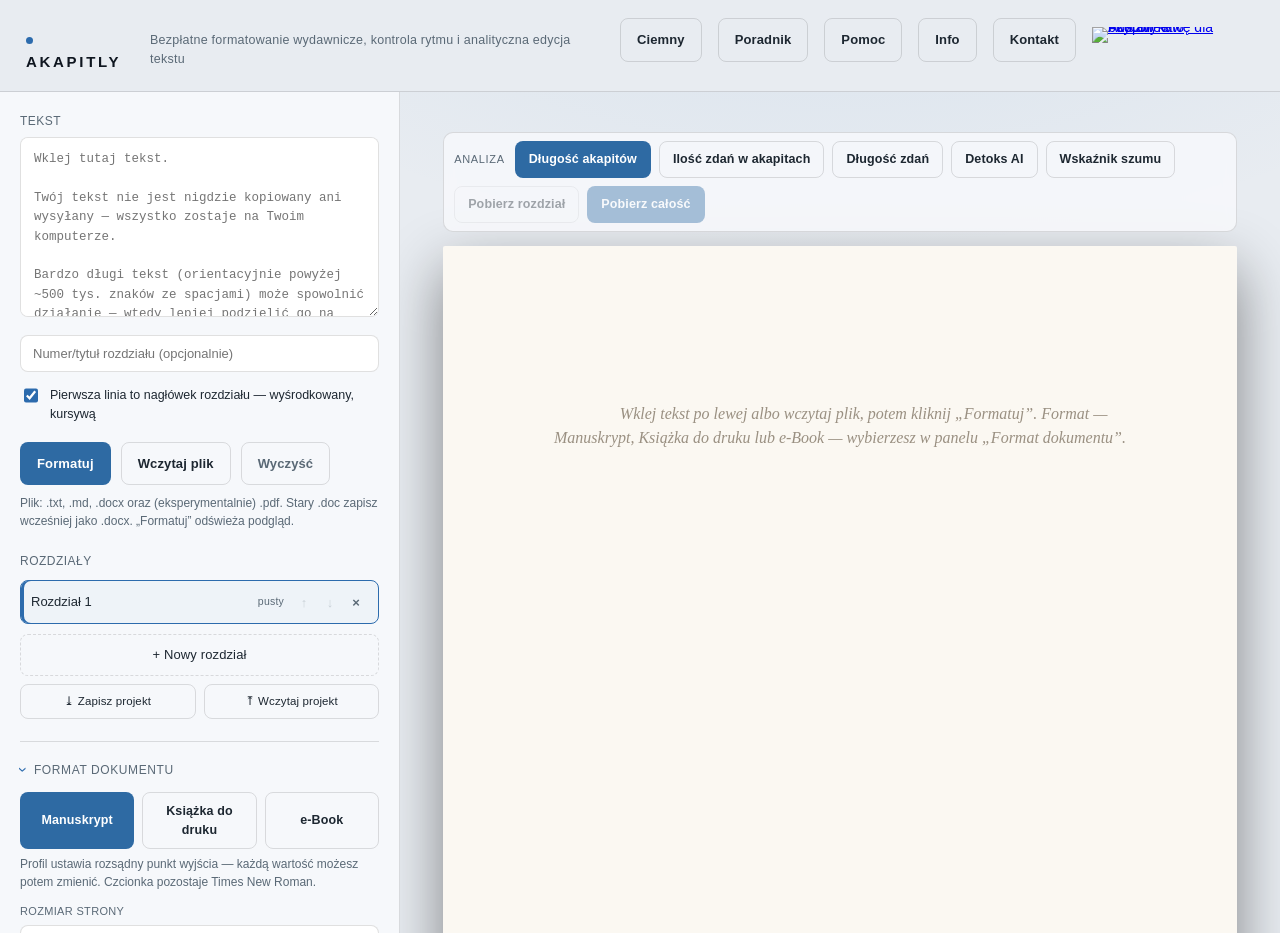
==== commit 3d980067: "Add files via upload" ====
--- a/index.html
+++ b/index.html
@@ -45,6 +45,52 @@
   .bar .saved b{color:var(--ok);font-weight:600}
   .bar .coffee-link{align-self:center;display:inline-flex;line-height:0}
   .bar .coffee-link img{display:block;border:0}
+  #mobileGate{display:none}
+  @media (max-width:820px){
+    header.bar, main{display:none}
+    #mobileGate{display:flex;height:100vh;height:100dvh;padding:28px 22px;box-sizing:border-box;background:var(--desk);overflow-y:auto;-webkit-overflow-scrolling:touch}
+  }
+  html.mob header.bar, html.mob main{display:none}
+  html.mob #mobileGate{display:flex;height:100vh;height:100dvh;padding:28px 22px;box-sizing:border-box;background:var(--desk);overflow-y:auto;-webkit-overflow-scrolling:touch}
+  #mobileGate .mg-card{width:100%;max-width:340px;margin:auto;text-align:center;color:var(--chrome)}
+  #mobileGate .mg-logo{font-size:14px;font-weight:600;letter-spacing:.18em;text-transform:uppercase;color:var(--txt-strong);margin-bottom:16px}
+  #mobileGate .mg-card h2{font-size:19px;line-height:1.3;font-weight:600;color:var(--txt-strong);margin:0 0 12px}
+  #mobileGate .mg-card p{font-size:15px;line-height:1.6;color:var(--txt);margin:0 0 12px}
+  #mobileGate .mg-sub{font-size:13.5px;color:var(--muted)}
+  #mobileGate .mg-btn{width:100%;margin-top:10px}
+  #mobileGate .mg-wide{max-width:440px;text-align:left}
+  #mobileGate .mg-wide .mg-logo, #mobileGate .mg-wide h2{text-align:center}
+  #mobileGate textarea{width:100%;box-sizing:border-box;min-height:180px;resize:vertical;background:var(--surface);color:var(--txt);border:1px solid var(--hair);border-radius:8px;padding:12px;font:inherit;font-size:15px;line-height:1.55}
+  #mobileGate textarea:focus{outline:none;border-color:var(--prussian-2)}
+  #mobileGate .mg-row{display:flex;gap:10px;margin-top:10px}
+  #mobileGate .mg-row button{flex:1;padding:11px 8px}
+  #mobileGate .mg-metric{background:var(--surface);border:1px solid var(--hair);border-radius:8px;padding:12px 14px;margin-top:10px}
+  #mobileGate .mg-metric .mg-mtop{display:flex;justify-content:space-between;align-items:baseline;gap:10px}
+  #mobileGate .mg-metric .mg-mname{font-size:13px;font-weight:600;color:var(--txt-strong)}
+  #mobileGate .mg-metric .mg-mval{font-size:15px;font-weight:600;color:var(--prussian-2);white-space:nowrap}
+  #mobileGate .mg-metric .mg-mdesc{font-size:12.5px;line-height:1.5;color:var(--muted);margin-top:4px}
+  #mobileGate .mg-bar{height:6px;border-radius:3px;background:var(--hair-2);margin-top:8px;overflow:hidden}
+  #mobileGate .mg-bar i{display:block;height:100%;background:var(--prussian-2)}
+  #mobileGate .mg-back{background:transparent;border:none;color:var(--muted);font:inherit;font-size:13.5px;cursor:pointer;padding:8px 0;margin-top:6px;width:100%}
+  #mobileGate .mg-back:hover{color:var(--txt-strong)}
+  #mobileGate .mg-sect{font-size:12px;font-weight:600;letter-spacing:.1em;text-transform:uppercase;color:var(--muted);margin:20px 0 4px}
+  #mobileGate button[disabled]{opacity:.45;cursor:default}
+  #mobileGate .mg-chart{background:var(--surface);border:1px solid var(--hair);border-radius:8px;padding:12px 14px;margin-top:10px}
+  #mobileGate .mg-chart svg{display:block;width:100%;height:auto}
+  #mobileGate .mg-legend{display:flex;flex-wrap:wrap;gap:4px 14px;font-size:11.5px;color:var(--muted);margin-top:8px}
+  #mobileGate .mg-legend i{display:inline-block;width:9px;height:9px;border-radius:2px;margin-right:5px;vertical-align:-1px}
+  #mobileGate .mg-row button.on{background:var(--prussian);color:#fff;border-color:transparent}
+  #mobileGate .mg-prev{margin:10px -22px 0;background:var(--paper);color:var(--ink);padding:20px 18px;font-family:"Times New Roman","Tinos",Times,serif;font-size:12px;line-height:1.55;box-shadow:0 1px 4px rgba(0,0,0,.14)}
+  #mobileGate .mg-prev.p-ksiazka{font-size:13.5px;line-height:1.3;padding:22px 26px}
+  #mobileGate .mg-prev.p-ksiazka p{text-indent:.85em}
+  #mobileGate .mg-prev.p-ebook{font-size:13px;line-height:1.5}
+  #mobileGate .mg-prev.p-ebook p{text-indent:.85em}
+  #mobileGate .mg-prev p{margin:0;text-indent:1.6em;text-align:justify;hyphens:auto;-webkit-hyphens:auto}
+  #mobileGate .mg-prev p.first{text-indent:0}
+  #mobileGate .mg-prev p.scene{text-indent:0;text-align:center;margin:.8em 0}
+  #mobileGate .mg-prev p.header{text-indent:0;text-align:center;margin:0 0 1em}
+  #mobileGate .mg-prev p.chtitle{text-indent:0;text-align:center;font-weight:700;margin:0 0 .6em}
+  #mobileGate .mg-prev p.empty{text-indent:0;color:var(--muted)}
 
   main{display:grid;grid-template-columns:400px 1fr;height:calc(100% - 59px)}
   @media (max-width:980px){main{grid-template-columns:1fr;height:auto}}
@@ -221,9 +267,62 @@
   .railfoot a:hover{text-decoration:underline}
   @media (prefers-reduced-motion:reduce){*{transition:none!important}}
 </style>
-<script>try{if(localStorage.getItem('akapitly_theme')==='light')document.documentElement.classList.add('light');}catch(e){}</script>
+<script>
+try{if(localStorage.getItem('akapitly_theme')!=='dark')document.documentElement.classList.add('light');}catch(e){document.documentElement.classList.add('light');}
+(function(){
+  try{
+    var ua = navigator.userAgent || "";
+    var mob = (navigator.userAgentData && navigator.userAgentData.mobile) ||
+              /Android|iPhone|iPad|iPod/i.test(ua) ||
+              (/Macintosh/.test(ua) && navigator.maxTouchPoints > 1); /* iPad w trybie desktopowym */
+    if(mob) document.documentElement.classList.add('mob');
+  }catch(e){}
+})();
+</script>
+  <!-- Google tag (gtag.js) -->
+<script async src="https://www.googletagmanager.com/gtag/js?id=G-7L186KMGVR"></script>
+<script>
+  window.dataLayer = window.dataLayer || [];
+  function gtag(){dataLayer.push(arguments);}
+  gtag('js', new Date());
+  gtag('config', 'G-7L186KMGVR');
+</script>
 </head>
 <body>
+<div id="mobileGate">
+  <div class="mg-card mg-wide" id="mgMain">
+    <div class="mg-logo">Akapitly</div>
+    <h2 style="text-align:center">Darmowy edytor maszynopisu dla pisarzy</h2>
+    <p style="text-align:center">Formatowanie wydawnicze, kontrola rytmu, Detoks AI i analiza stylu. Pełny edytor działa <b>na komputerze</b>. Na telefonie i tablecie możesz <b>sformatować plik do pobrania i zobaczyć statystyki tekstu</b>.</p>
+    <button class="ghost mg-btn" id="mgShareBtn">Wyślij sobie link na komputer</button>
+    <p class="mg-sub" id="mgShareHint" hidden style="text-align:center;color:var(--danger)">Link skopiowany — wklej go w mailu lub komunikatorze.</p>
+    <p class="mg-sub" style="text-align:center;margin-top:14px">Tekst nie opuszcza Twojego urządzenia. Bez konta, bez wysyłania, bez AI.</p>
+    <div class="mg-sect">Twój tekst</div>
+    <input type="file" id="mgFile" accept=".txt,.md,.docx,.pdf,text/plain" hidden>
+    <button class="ghost mg-btn" id="mgFileBtn" style="margin-top:6px">Wczytaj plik (.docx, .txt, .md, .pdf)</button>
+    <p class="mg-sub" id="mgFileInfo" hidden></p>
+    <textarea id="mgText" placeholder="…albo wklej tekst tutaj — akapity oddzielaj pustą linią."></textarea>
+    <button class="ghost mg-btn" id="mgSampleBtn">Zobacz na przykładzie</button>
+    <button class="ghost mg-btn" id="mgToStats">Analiza tekstu ↓</button>
+    <label class="check"><input type="checkbox" id="mgHeader"><span>Pierwsza linia to nagłówek rozdziału — wyśrodkowany, kursywą</span></label>
+    <div class="mg-row" id="mgPrevProf" style="margin-top:14px">
+      <button class="ghost on" data-prof="maszynopis">Manuskrypt</button>
+      <button class="ghost" data-prof="ksiazka">Książka</button>
+      <button class="ghost" data-prof="ebook">e-Book</button>
+    </div>
+    <div class="mg-sect">Podgląd po sformatowaniu</div>
+    <div id="mgPrev"><p class="mg-sub" style="margin-top:8px">Pojawi się po wczytaniu lub wklejeniu tekstu.</p></div>
+    <button class="primary mg-btn" id="mgDlBtn">Pobierz sformatowany plik (.docx)</button>
+    <p class="mg-sub" style="margin-top:8px;font-size:12px;font-style:italic">Na telefonie tekst formatowany jest według najpopularniejszych parametrów (np. dla manuskryptu: czcionka 12 pt, marginesy 2,54 cm, interlinia 1,5, Times New Roman). W wersji Akapitly na komputer wszystkie parametry można zmieniać. <b>Numery stron dodaj samodzielnie</b> w swoim edytorze (Word / Google Docs: Wstaw → Numery stron).</p>
+    <button class="ghost mg-btn" disabled>Strona tytułowa — dostępna na komputerze</button>
+    <div class="mg-sect">Statystyki tekstu</div>
+    <div id="mgStats"><p class="mg-sub" style="margin-top:0">Pojawią się automatycznie po wczytaniu lub wklejeniu tekstu.</p></div>
+    <p class="mg-sub" style="margin-top:10px">Pełna edycja — podświetlanie w tekście, Detoks AI słowo po słowie, powtórzenia i echa — dostępna na komputerze.</p>
+    <button class="ghost mg-btn" id="mgShareBtn2">Wyślij sobie link na komputer</button>
+    <p class="mg-sub" id="mgShareHint2" hidden style="color:var(--danger)">Link skopiowany — wklej go w mailu lub komunikatorze.</p>
+    <p class="mg-sub" style="text-align:center;margin-top:18px">Kontakt: <a href="mailto:info@akapitly.pl" style="color:var(--prussian-2)">info@akapitly.pl</a></p>
+  </div>
+</div>
 <header class="bar">
   <h1><span class="dot"></span>Akapitly</h1>
   <span class="tag">Bezpłatne formatowanie wydawnicze, kontrola rytmu i analityczna edycja tekstu</span>
@@ -550,6 +649,9 @@
         <li><b>Słaby czasownik „być”</b> — formy: jest, są, był, była, było, będzie… Częste „być” zwykle da się zastąpić mocniejszym czasownikiem.</li>
       </ol>
       <p class="note">To samo zastrzeżenie co przy Detoks AI: <b>kandydaci, nie błędy</b>, bez modelu AI i bez wysyłania tekstu. „że” i „być” są bardzo częste, więc trafień bywa dużo — chodzi o zwrócenie uwagi, nie o usunięcie wszystkiego.</p>
+    </div>
+  </div>
+</div>
 
 <div class="modal" id="confirmModal" role="dialog" aria-modal="true" aria-label="Potwierdzenie">
   <div class="modal-card" style="max-width:440px">
@@ -2048,7 +2150,7 @@
   const name = (f.name || "").toLowerCase();
   if(name.endsWith(".txt") || name.endsWith(".md") || (f.type && f.type.startsWith("text/"))){
     const fr = new FileReader();
-    fr.onload = ()=>{ document.getElementById("src").value = fr.result; render(); };
+    fr.onload = ()=>{ document.getElementById("src").value = fr.result; render(); document.dispatchEvent(new Event("ak:imported")); };
     fr.readAsText(f, "utf-8"); return;
   }
   if(name.endsWith(".docx")){
@@ -2057,7 +2159,7 @@
     const fr = new FileReader();
     fr.onload = ()=>{
       window.mammoth.extractRawText({arrayBuffer: fr.result})
-        .then(r=>{ document.getElementById("src").value = (r.value || "").replace(/\n{3,}/g,"\n\n").trim(); render(); toast("Wczytano .docx"); })
+        .then(r=>{ document.getElementById("src").value = (r.value || "").replace(/\n{3,}/g,"\n\n").trim(); render(); document.dispatchEvent(new Event("ak:imported")); toast("Wczytano .docx"); })
         .catch(e=>{ console.error(e); toast("Nie udało się odczytać tego .docx"); });
     };
     fr.readAsArrayBuffer(f); return;
@@ -2095,6 +2197,7 @@
     const raw = out.join("\n");
     document.getElementById("src").value = raw.replace(/\n{3,}/g,"\n\n").trim();
     render();
+    document.dispatchEvent(new Event("ak:imported"));
     toast("Wczytano PDF — sprawdź podział akapitów, bywa przybliżony");
   }catch(e){ console.error(e); toast("Nie udało się odczytać tego PDF"); }
 }
@@ -2378,6 +2481,156 @@
 </script>
 <script>
   window.va = window.va || function () { (window.vaq = window.vaq || []).push(arguments); };
+
+/* ===================== TRYB MOBILNY (niezależny od inicjalizacji desktopu) ===================== */
+/* --- Mini-tryb mobilny: szybka analiza + share --- */
+(function(){
+    const mgMain = document.getElementById("mgMain");
+    if(!mgMain) return;
+    const MG_SAMPLE = "Marta była pewna, że to właśnie ten dom. Był stary, ciemny i cichy. Stała przy furtce bardzo długo, bo w sumie nie wiedziała, czy chce wejść.\n\n– Wchodzisz? – zapytał Tomek, który stał za nią.\n\n– Zaraz.\n\nPomyślała, że jeśli teraz się cofnie, to już nigdy tu nie wróci, a przecież obiecała ojcu, że sprawdzi, co zostało w piwnicy, w której przez tyle lat trzymał wszystko, czego nie potrafił wyrzucić. Pchnęła furtkę. Zawiasy jęknęły. W oknie na piętrze coś się poruszyło — nie firanka, ale cień. Tomek tego nie widział. Ona była pewna, że widziała.";
+    function mgShareUrl(){ return (location.origin && location.origin !== "null") ? location.origin + "/" : "https://akapitly.pl/"; }
+    function mgShare(hint){
+      const url = mgShareUrl();
+      const done = ()=>{ if(hint){ hint.textContent = "Link skopiowany — wklej go w mailu lub komunikatorze."; hint.hidden = false; } };
+      const fail = ()=>{ if(hint){ hint.textContent = "Nie udało się skopiować automatycznie — zapisz adres: " + url.replace(/^https?:\/\//, "").replace(/\/$/, ""); hint.hidden = false; } };
+      const legacy = ()=>{
+        try{
+          const t = document.createElement("textarea"); t.value = url;
+          t.style.position = "fixed"; t.style.opacity = "0"; document.body.appendChild(t);
+          t.focus(); t.select();
+          const ok = document.execCommand("copy"); document.body.removeChild(t);
+          if(ok){ done(); return; }
+        }catch(e){}
+        fail();
+      };
+      const copy = ()=>{
+        if(navigator.clipboard && navigator.clipboard.writeText){
+          navigator.clipboard.writeText(url).then(done).catch(legacy);
+        } else legacy();
+      };
+      if(navigator.share && /^https?:$/.test(location.protocol)){
+        navigator.share({ title:"Akapitly", text:"Akapitly — darmowy edytor maszynopisu dla pisarzy. Otwórz na komputerze:", url })
+          .catch(err=>{ if(err && err.name === "AbortError") return; copy(); });
+      } else copy();
+    }
+    function esc(s){ return String(s).replace(/&/g,"&amp;").replace(/</g,"&lt;"); }
+    function pl(n, one, few, many){ if(n === 1) return one; const d = n % 10, h = n % 100; return (d >= 2 && d <= 4 && (h < 12 || h > 14)) ? few : many; }
+    function metric(name, val, desc, pct){
+      let h = '<div class="mg-metric"><div class="mg-mtop"><span class="mg-mname">' + esc(name) + '</span><span class="mg-mval">' + esc(val) + '</span></div>';
+      if(desc) h += '<div class="mg-mdesc">' + esc(desc) + '</div>';
+      if(pct != null) h += '<div class="mg-bar"><i style="width:' + Math.max(2, Math.min(100, pct)) + '%"></i></div>';
+      return h + '</div>';
+    }
+    const MG_MAX_BARS = 300;
+    function mgChart(lensAll){
+      const trunc = lensAll.length > MG_MAX_BARS;
+      const lens = trunc ? lensAll.slice(0, MG_MAX_BARS) : lensAll;
+      const W = 360, H = 64, n = lens.length, gap = n > 100 ? 0 : 1;
+      const bw = Math.max(1, (W - (n - 1) * gap) / n);
+      const cap = 60, maxL = Math.min(cap, Math.max(12, Math.max.apply(null, lens)));
+      let bars = "";
+      lens.forEach((L, i)=>{
+        const bh = Math.max(2, Math.round((Math.min(L, cap) / maxL) * (H - 4)));
+        const col = L <= AN_S_SHORT ? "#e0a64a" : (L >= AN_S_LONG ? "#2e6aa3" : "#6b7d8e");
+        bars += '<rect x="' + (i * (bw + gap)).toFixed(2) + '" y="' + (H - bh) + '" width="' + bw.toFixed(2) + '" height="' + bh + '" fill="' + col + '"/>';
+      });
+      return '<div class="mg-chart"><div class="mg-mname" style="font-size:13px">Długość kolejnych zdań</div>' +
+        '<svg viewBox="0 0 ' + W + ' ' + H + '" xmlns="http://www.w3.org/2000/svg" style="margin-top:8px">' + bars + '</svg>' +
+        '<div class="mg-legend"><span><i style="background:#e0a64a"></i>krótkie (≤' + AN_S_SHORT + ' sł.)</span><span><i style="background:#6b7d8e"></i>średnie</span><span><i style="background:#2e6aa3"></i>długie (≥' + AN_S_LONG + ' sł.)</span></div>' + (trunc ? '<div class="mg-legend" style="margin-top:4px">wykres: pierwsze ' + MG_MAX_BARS + ' zdań</div>' : '') + '</div>';
+    }
+    function mgStats(){
+      const raw = (document.getElementById("mgText").value || "").replace(/\r\n/g, "\n").trim();
+      const box = document.getElementById("mgStats");
+      if(!raw){ box.innerHTML = '<p class="mg-sub" style="margin-top:0">Pojawią się automatycznie po wczytaniu lub wklejeniu tekstu.</p>'; return; }
+      const paras = raw.split(/\n+/).map(s=>s.trim()).filter(Boolean);
+      const sz = szumStats(raw);
+      const szPct = sz.total ? Math.round(1000 * sz.noise / sz.total) / 10 : 0;
+      const lens = splitSentences(paras.join(" "));
+      const nS = lens.length;
+      const avg = nS ? Math.round(10 * lens.reduce((a,b)=>a+b,0) / nS) / 10 : 0;
+      const shortP = nS ? Math.round(100 * lens.filter(L=>L<=AN_S_SHORT).length / nS) : 0;
+      const longP = nS ? Math.round(100 * lens.filter(L=>L>=AN_S_LONG).length / nS) : 0;
+      let detox = 0; paras.forEach(p=>{ detox += detoxRanges(p).length; });
+      const dialP = paras.length ? Math.round(100 * paras.filter(p=>/^[-–—]/.test(p)).length / paras.length) : 0;
+      let h = nS ? mgChart(lens) : "";
+      h += metric("Objętość", sz.total + " " + pl(sz.total, "słowo", "słowa", "słów"), nS + " " + pl(nS, "zdanie", "zdania", "zdań") + " · " + paras.length + " " + pl(paras.length, "akapit", "akapity", "akapitów") + " · śr. " + avg + " sł. na zdanie", null);
+      h += metric("Rytm zdań", shortP + "% / " + longP + "%", "Udział zdań krótkich (≤" + AN_S_SHORT + " sł.) i długich (≥" + AN_S_LONG + " sł.). Dobra proza miesza jedne i drugie.", null);
+      h += metric("Wskaźnik szumu", szPct + "%", "Wyrazy-wytrychy (że, który, bardzo…) i słaby czasownik „być”.", szPct);
+      h += metric("Detoks AI", detox + " " + pl(detox, "kandydat", "kandydatów", "kandydatów"), "Wzorce typowe dla stylu maszynowego: klisze, kontrast przez zaprzeczenie, symetryczne triady. Kandydaci do sprawdzenia, nie błędy.", null);
+      h += metric("Udział dialogów", dialP + "%", "Akapity zaczynające się od pauzy dialogowej.", dialP);
+      box.innerHTML = h;
+    }
+    const MG_PREV_PARAS = 30;
+    let mgProf = "maszynopis";
+    function mgHeaderOn(){ const c = document.getElementById("mgHeader"); return !!(c && c.checked); }
+    function mgPreview(){
+      const raw = (document.getElementById("mgText").value || "").replace(/\r\n/g, "\n").trim();
+      const box = document.getElementById("mgPrev");
+      if(!raw){ box.innerHTML = '<p class="mg-sub" style="margin-top:8px">Pojawi się po wczytaniu lub wklejeniu tekstu.</p>'; return; }
+      const paras = raw.split(/\n+/).map(s=>s.trim()).filter(Boolean);
+      const cut = paras.length > MG_PREV_PARAS;
+      const prev = document.createElement("div");
+      prev.className = "mg-prev" + (mgProf === "ksiazka" ? " p-ksiazka" : (mgProf === "ebook" ? " p-ebook" : ""));
+      renderInto(prev, paras.slice(0, MG_PREV_PARAS).join("\n"), "", mgHeaderOn());
+      box.innerHTML = "";
+      box.appendChild(prev);
+      if(cut){
+        const n = document.createElement("p"); n.className = "mg-sub"; n.style.marginTop = "8px";
+        n.textContent = "Podgląd obejmuje pierwsze " + MG_PREV_PARAS + " akapitów (z " + paras.length + ") — cały tekst znajdzie się w pobranym pliku.";
+        box.appendChild(n);
+      }
+    }
+    function mgRefresh(){ mgPreview(); mgStats(); }
+    document.getElementById("mgPrevProf").addEventListener("click", e=>{
+      const b = e.target.closest("button[data-prof]"); if(!b) return;
+      mgProf = b.dataset.prof;
+      document.querySelectorAll("#mgPrevProf button").forEach(x=>x.classList.toggle("on", x === b));
+      document.getElementById("mgDlBtn").textContent = "Pobierz sformatowany plik (" + (mgProf === "ebook" ? "EPUB" : ".docx") + ")";
+      mgPreview();
+    });
+    document.getElementById("mgToStats").addEventListener("click", ()=>{
+      const el = document.getElementById("mgStats");
+      if(el.scrollIntoView) el.scrollIntoView({ behavior:"smooth", block:"start" });
+    });
+    document.getElementById("mgHeader").addEventListener("change", mgRefresh);
+    document.getElementById("mgSampleBtn").addEventListener("click", ()=>{ document.getElementById("mgText").value = MG_SAMPLE; mgRefresh(); });
+    let mgStatsT;
+    document.getElementById("mgText").addEventListener("input", ()=>{ clearTimeout(mgStatsT); mgStatsT = setTimeout(mgRefresh, 400); });
+    document.getElementById("mgShareBtn").addEventListener("click", ()=>mgShare(document.getElementById("mgShareHint")));
+    document.getElementById("mgShareBtn2").addEventListener("click", ()=>mgShare(document.getElementById("mgShareHint2")));
+    /* wczytywanie pliku — ten sam silnik co na desktopie */
+    let mgFileName = "";
+    const mgFile = document.getElementById("mgFile");
+    document.getElementById("mgFileBtn").addEventListener("click", ()=>mgFile.click());
+    mgFile.addEventListener("change", e=>{
+      const f = e.target.files[0]; if(!f) return;
+      mgFileName = f.name; handleFile(f); e.target.value = "";
+    });
+    document.addEventListener("ak:imported", ()=>{
+      const txt = document.getElementById("src").value;
+      document.getElementById("mgText").value = txt;
+      const w = (txt.match(/\S+/g) || []).length;
+      const info = document.getElementById("mgFileInfo");
+      info.textContent = "Wczytano" + (mgFileName ? ": " + mgFileName : "") + " · " + w + " " + pl(w, "słowo", "słowa", "słów");
+      info.hidden = false;
+      mgRefresh();
+    });
+    /* pobieranie — istniejący pipeline, ale bez mechaniki rozdziałów */
+    function mgDownload(profile){
+      const txt = (document.getElementById("mgText").value || "").trim();
+      if(!txt){ toast("Wklej tekst albo wczytaj plik"); return; }
+      try{ if(!project.chapters.length){ loadProject(); loadActiveIntoUI(); } }catch(e){}
+      const base = mgFileName ? mgFileName.replace(/\.[^.]+$/, "") : "";
+      document.getElementById("title").value = (profile === "ebook") ? (base || "Maszynopis") : "";
+      document.getElementById("hasHeader").checked = mgHeaderOn();
+      document.getElementById("src").value = txt;
+      applyProfile(profile);
+      render();
+      document.getElementById("page").dataset.filename = (slug(base) || "maszynopis") + ".docx";
+      if(profile === "ebook") downloadEpub(); else downloadOne();
+    }
+    document.getElementById("mgDlBtn").addEventListener("click", ()=>mgDownload(mgProf));
+})();
 </script>
 <script defer src="/_vercel/insights/script.js"></script>
 </body>
